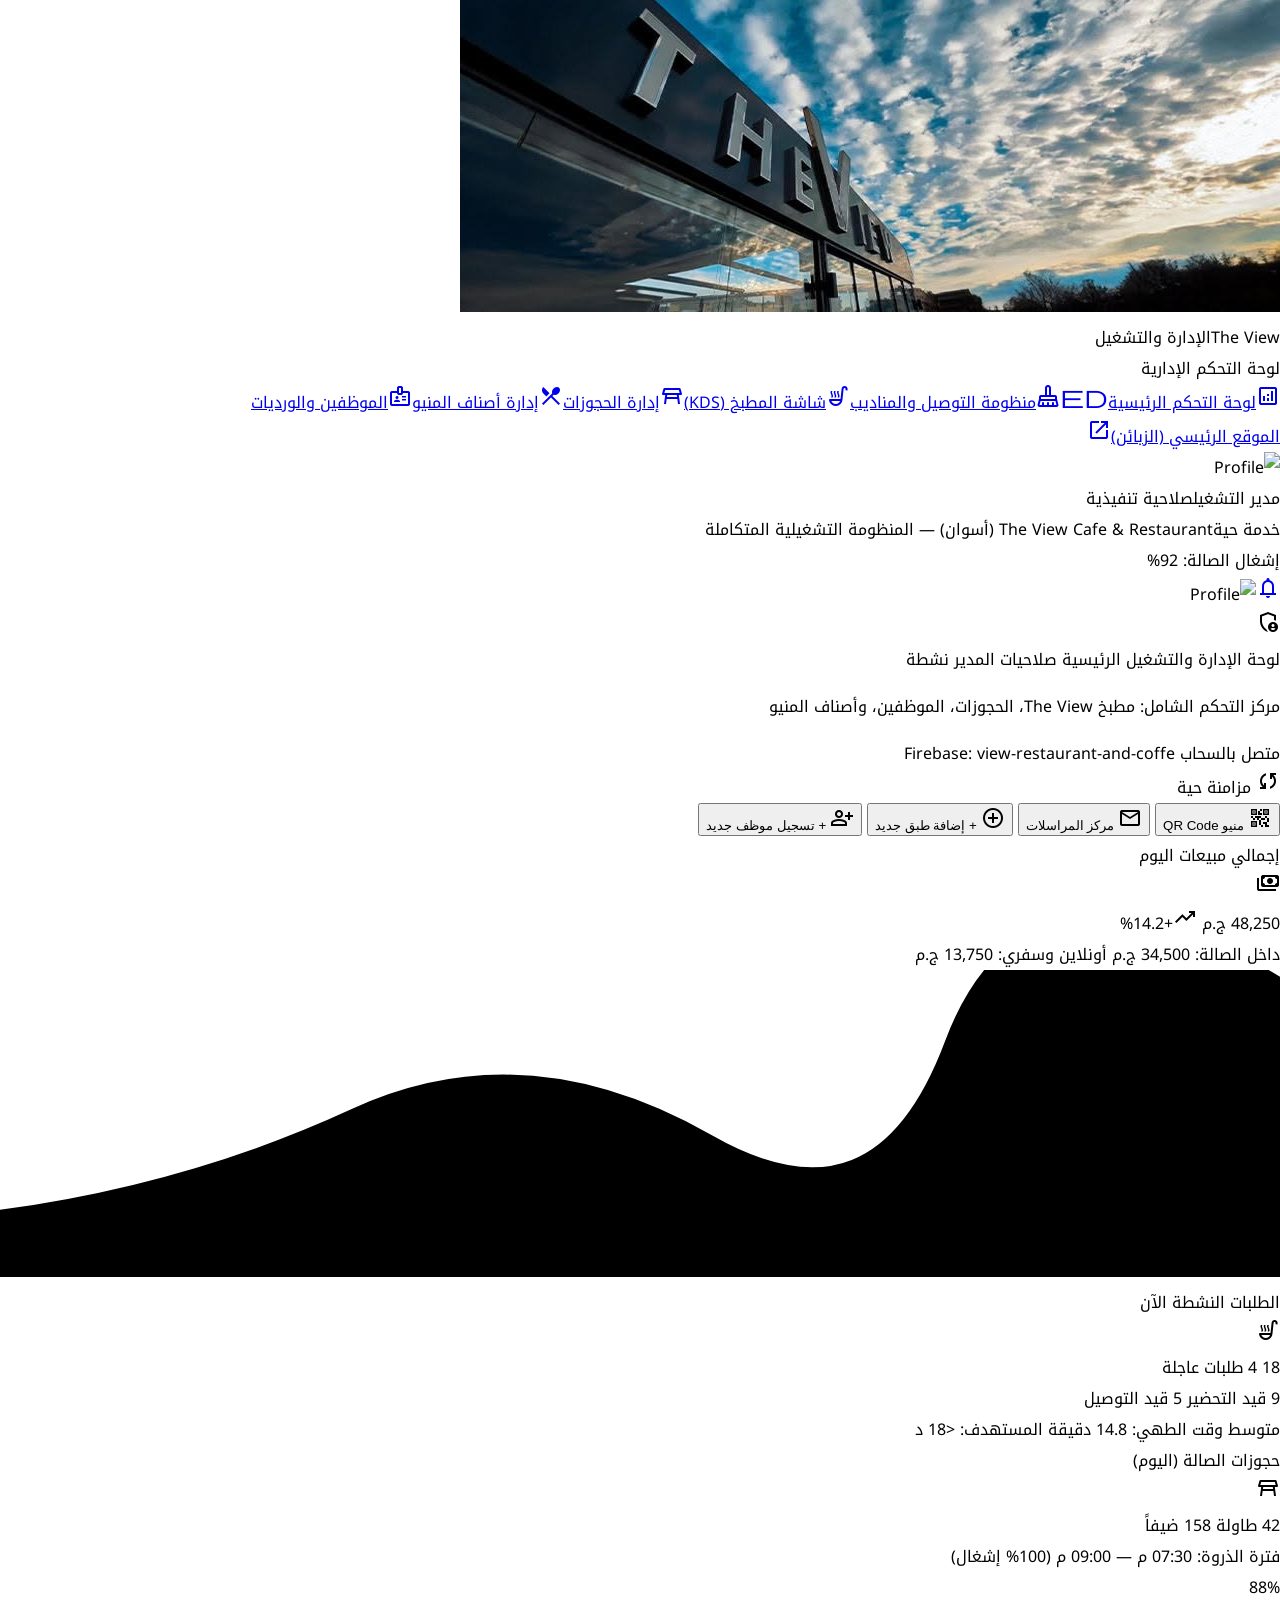
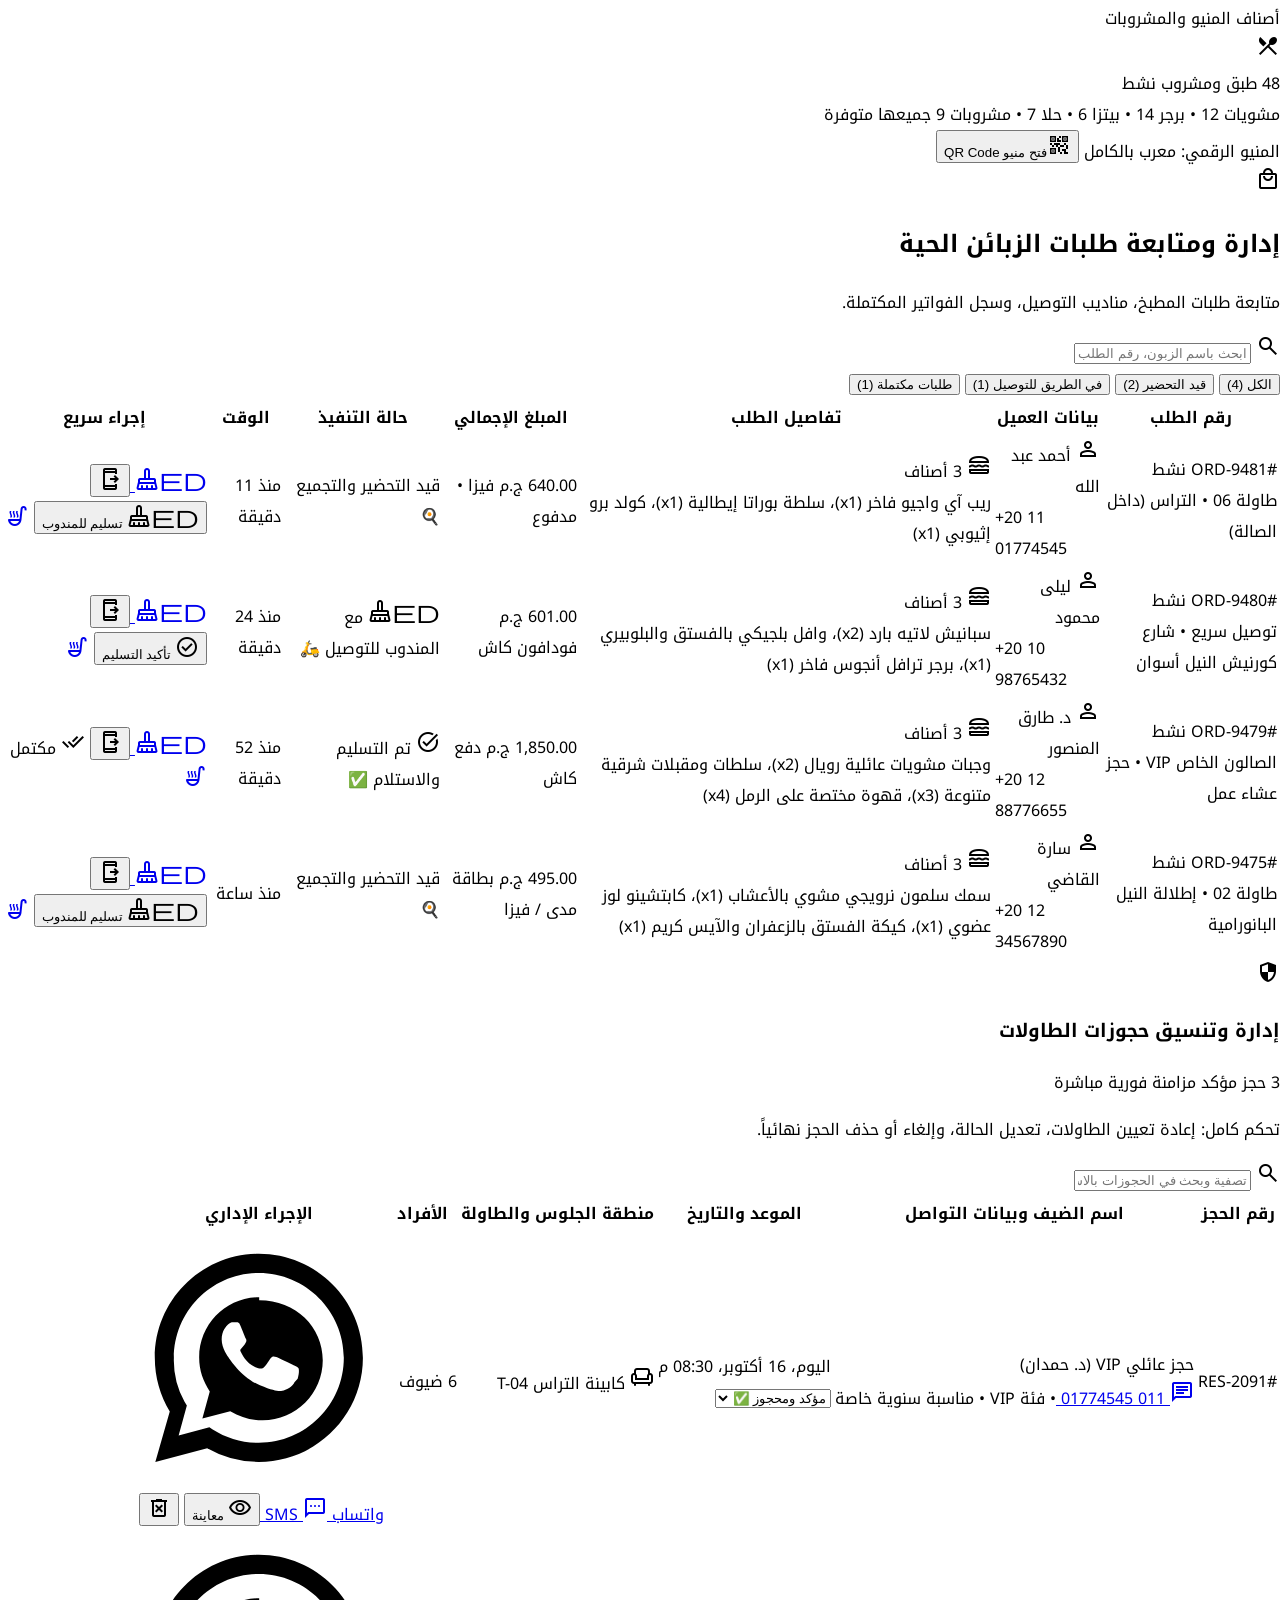
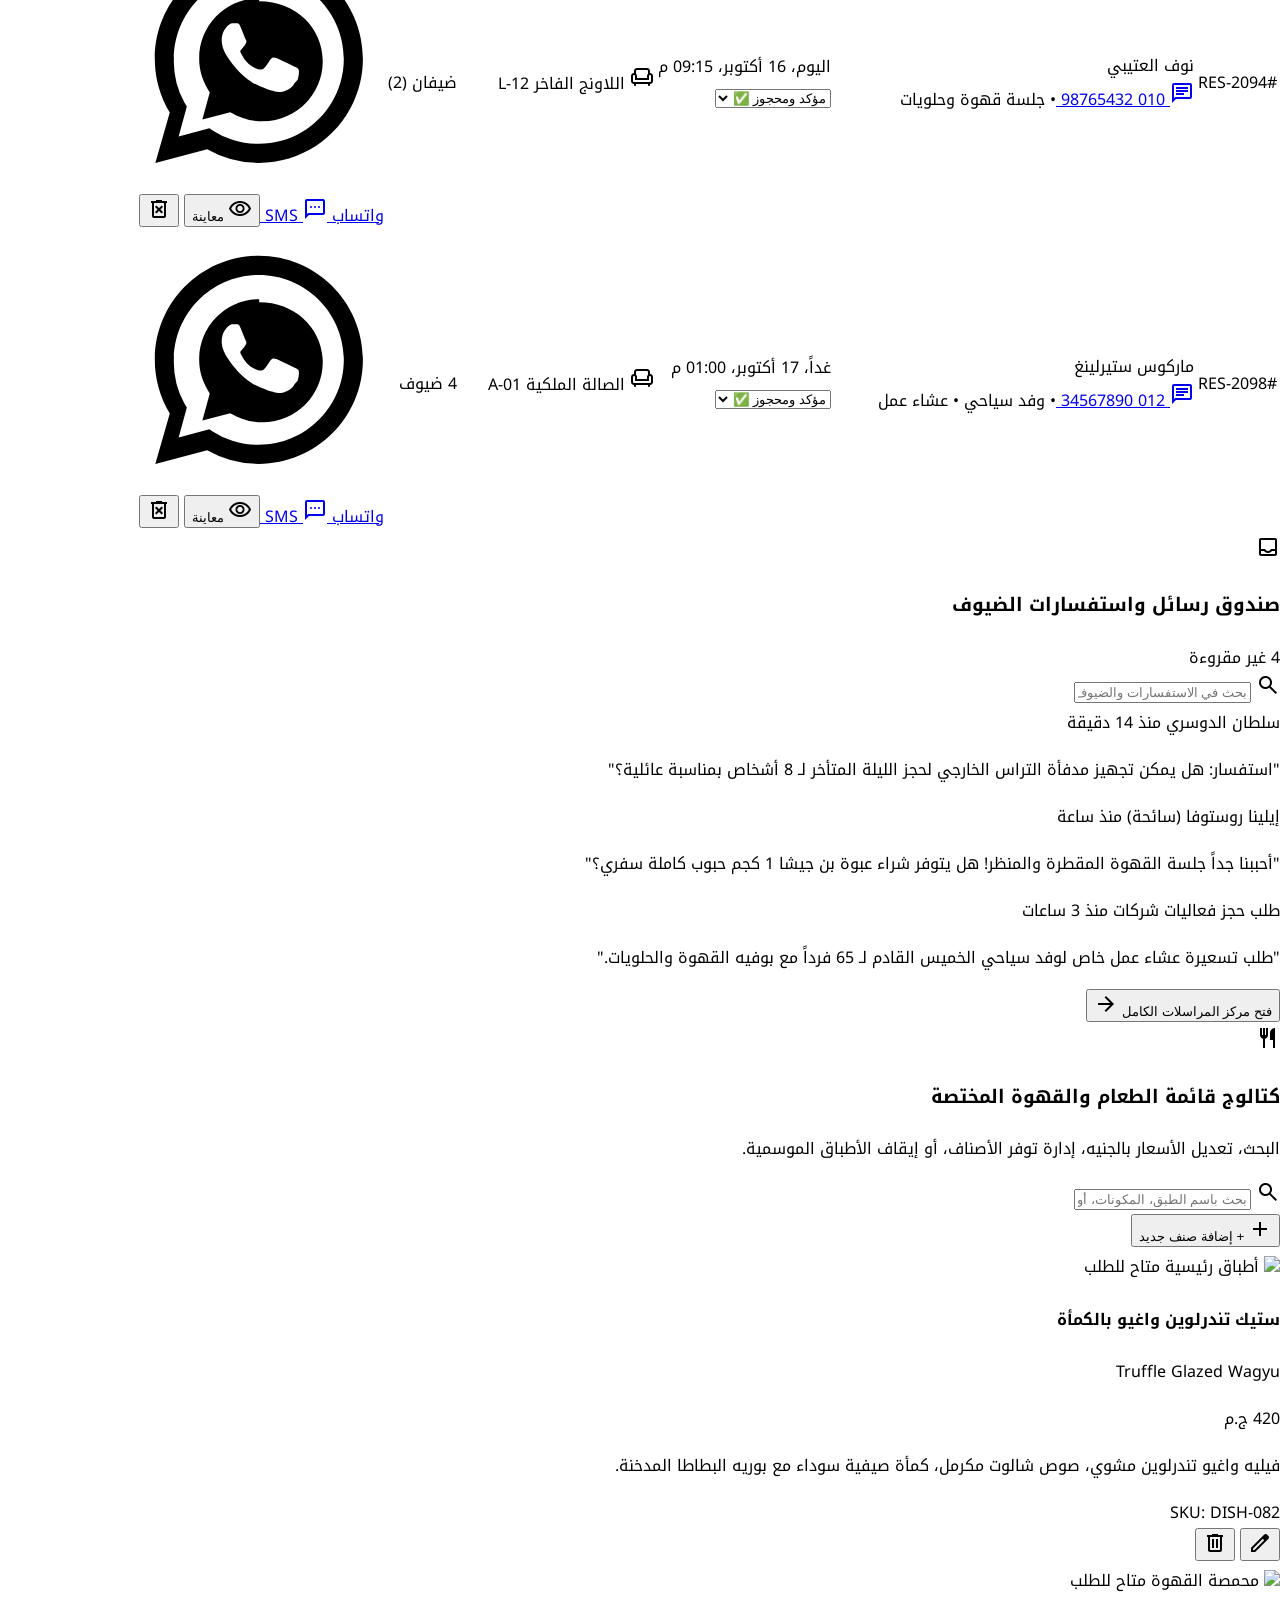
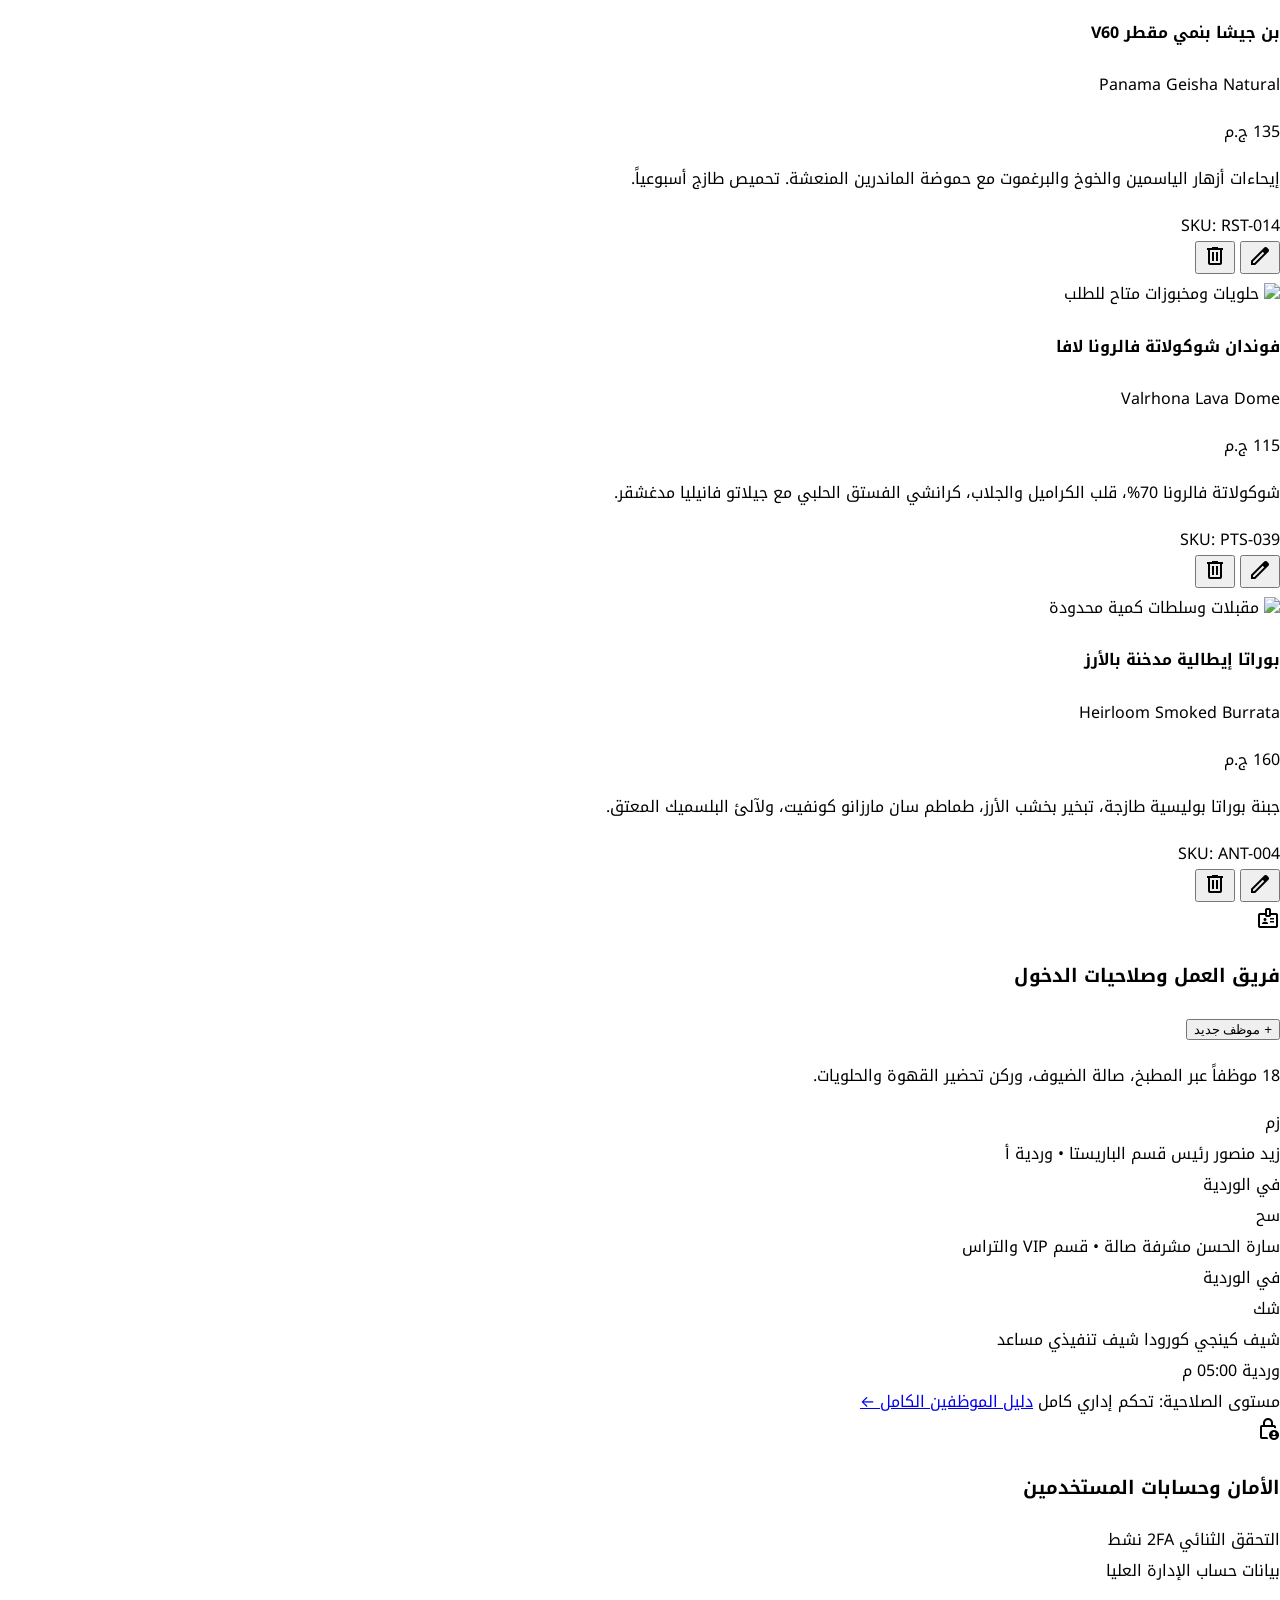
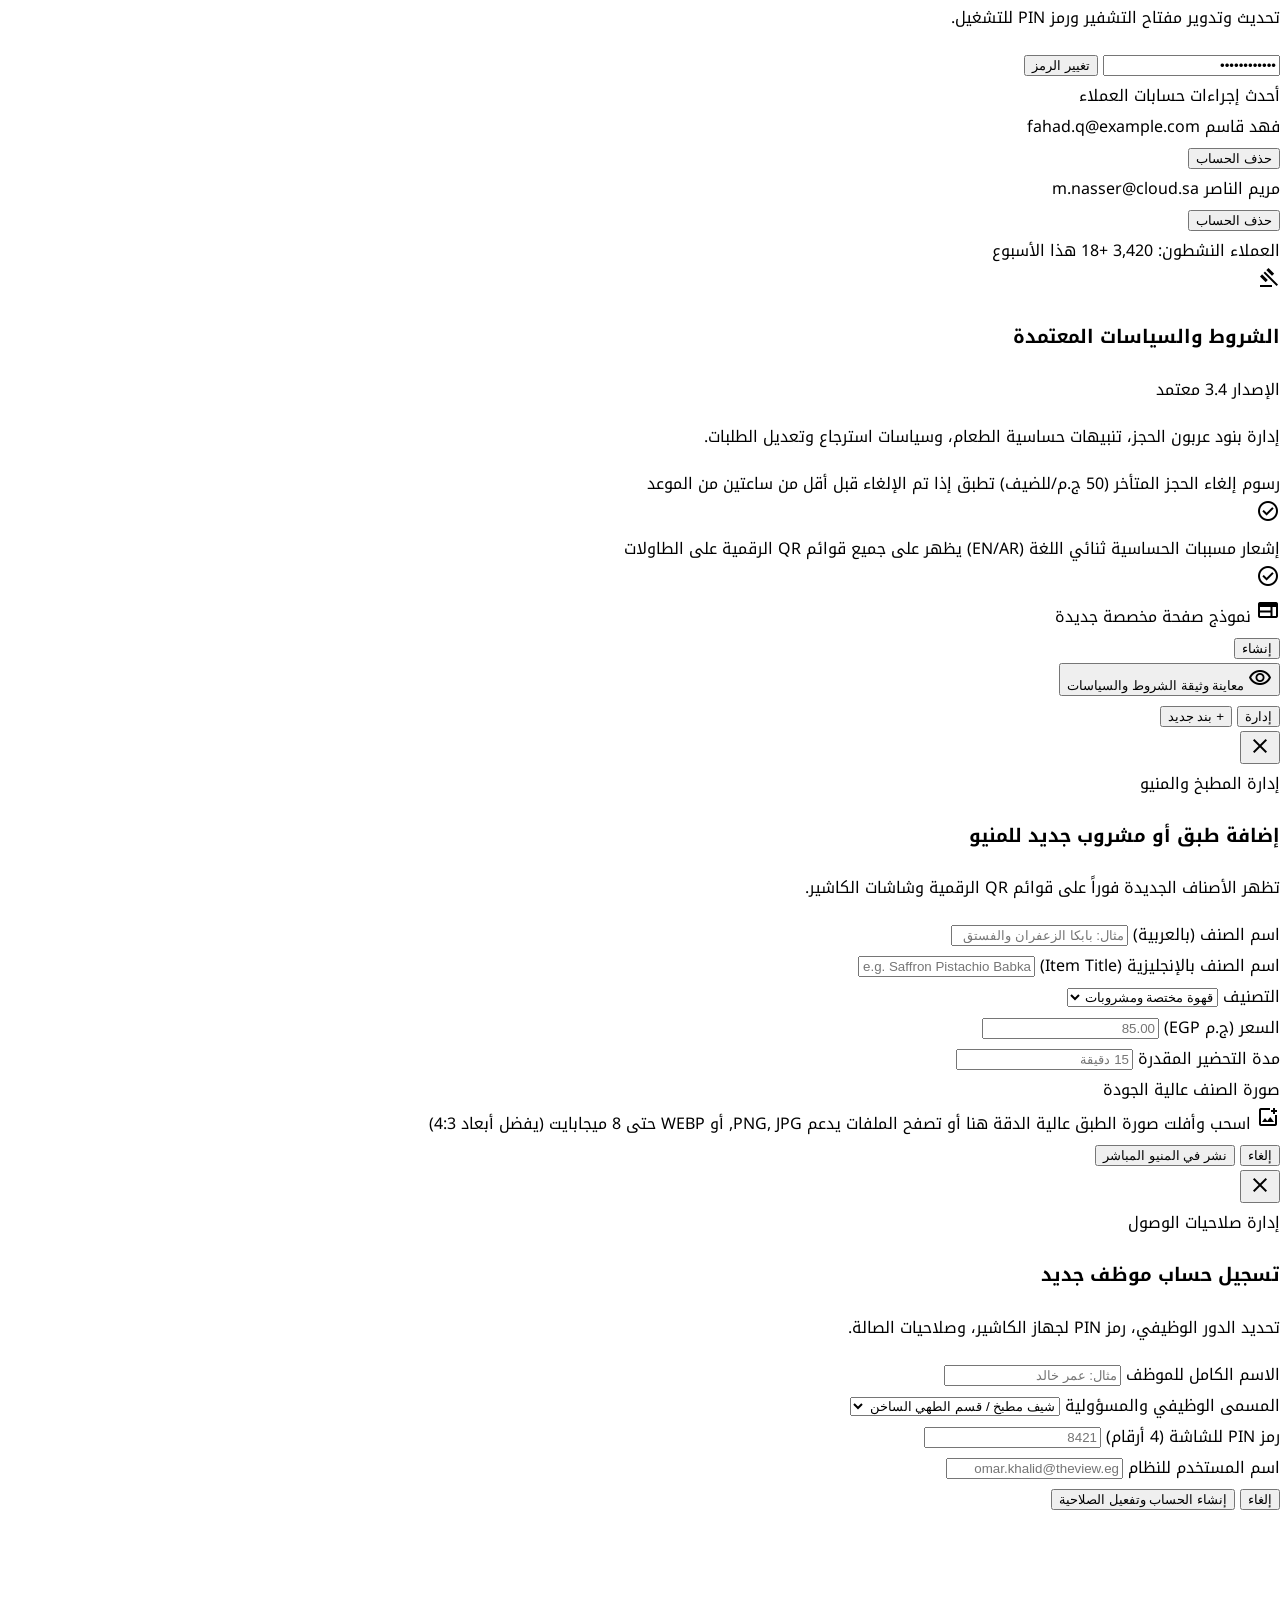
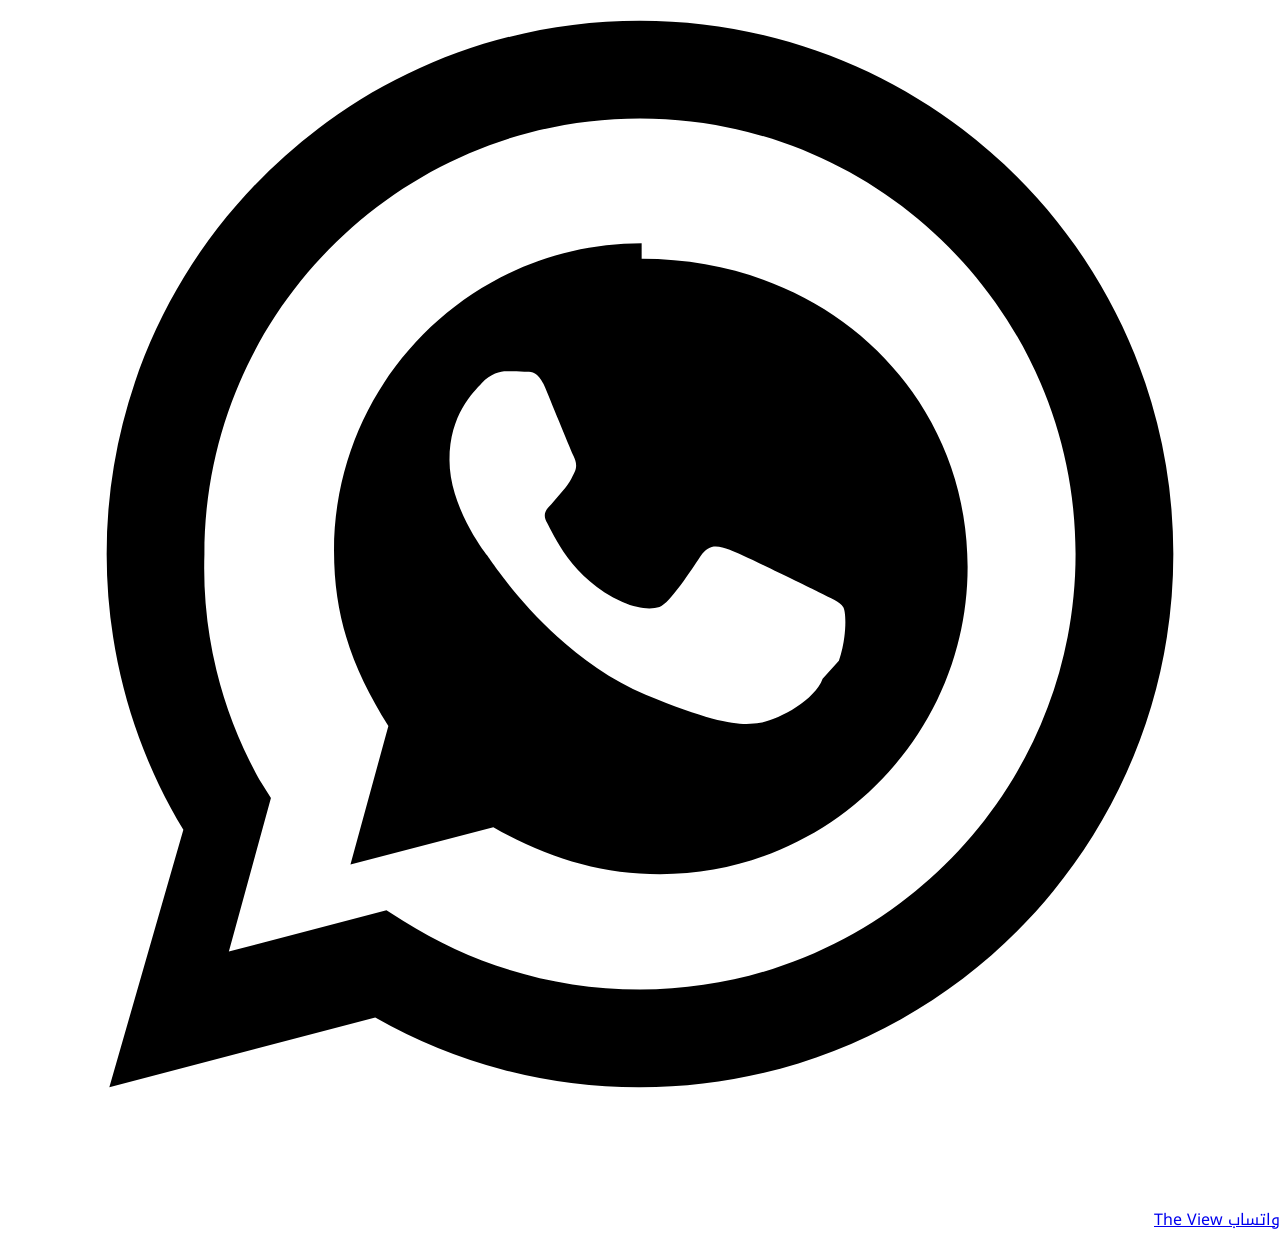
==== admin.html @ f7f17055 "Add files via upload" ====
﻿<!DOCTYPE html>

<html lang="ar" dir="rtl"><head><meta charset="utf-8"/><meta content="width=device-width, initial-scale=1.0" name="viewport"/><meta content="web_dashboard" name="shell-type"/>
<title>لوحة الإدارة والتحكم | The View Cafe &amp; Restaurant</title>
<link rel="icon" type="image/jpeg" href="./the-view-logo.jpg" />
<link rel="apple-touch-icon" href="./the-view-logo.jpg" />
<link href="https://fonts.googleapis.com/css2?family=Material+Symbols+Outlined:opsz,wght,FILL,GRAD@20..48,100..700,0..1,-50..200" rel="stylesheet"/><link href="https://fonts.googleapis.com" rel="preconnect"/><link crossorigin="" href="https://fonts.gstatic.com" rel="preconnect"/><link href="https://fonts.googleapis.com/css2?family=Inter:wght@300;400;500;600;700&amp;family=Plus+Jakarta+Sans:wght@400;500;600;700;800&amp;family=Noto+Kufi+Arabic:wght@400;600;700&amp;display=swap" rel="stylesheet"/>
<link href="https://fonts.googleapis.com/css2?family=Material+Symbols+Outlined:wght,FILL@100..700,0..1&amp;display=swap" rel="stylesheet"/><style>@layer base{html,body{margin:0;padding:0;}body{overscroll-behavior:none;}main>:first-child{margin-top:0!important;}main>:last-child{margin-bottom:0!important;}}::-webkit-scrollbar{display:none;}</style><script src="https://cdn.tailwindcss.com"></script>
<script type="module" src="./js/firebase-config.js"></script>
<script defer src="./js/app.js"></script><script id="tailwind-config">tailwind.config={darkMode:"class",theme:{extend:{"colors":{"on-tertiary-container":"#bb7336","surface-bright":"#fbf9f6","background":"#fbf9f6","on-error":"#ffffff","tertiary-container":"#2f1400","tertiary-fixed-dim":"#ffb780","surface-container-lowest":"#ffffff","surface-container-low":"#f5f3f0","on-secondary-container":"#6c2400","error":"#ba1a1a","error-container":"#ffdad6","primary-container":"#1c1b1b","on-surface":"#1b1c1a","on-error-container":"#93000a","inverse-on-surface":"#f2f0ed","on-surface-variant":"#444748","primary-fixed":"#e5e2e1","surface-container-highest":"#e4e2df","surface-tint":"#5f5e5e","surface-dim":"#dbdad7","inverse-primary":"#c8c6c5","on-primary-fixed-variant":"#474746","on-primary-container":"#858383","on-primary":"#ffffff","outline-variant":"#c4c7c7","surface-container":"#efeeeb","outline":"#747878","primary-fixed-dim":"#c8c6c5","on-tertiary-fixed":"#2f1400","on-background":"#1b1c1a","on-secondary-fixed-variant":"#7f2b00","on-secondary":"#ffffff","secondary-container":"#fe8450","secondary-fixed":"#ffdbce","secondary":"#a23f0f","on-tertiary":"#ffffff","surface-container-high":"#eae8e5","surface":"#fbf9f6","inverse-surface":"#30312f","tertiary":"#000000","tertiary-fixed":"#ffdcc4","surface-variant":"#e4e2df","on-primary-fixed":"#1c1b1b","secondary-fixed-dim":"#ffb598","on-tertiary-fixed-variant":"#6f3800","primary":"#000000","on-secondary-fixed":"#370e00"},"borderRadius":{"DEFAULT":"0.25rem","lg":"0.5rem","xl":"0.75rem","full":"9999px"},"spacing":{"space-md":"1rem","margin-mobile":"1.25rem","space-xl":"2.5rem","space-xs":"0.25rem","gutter-mobile":"1rem","space-sm":"0.5rem","space-lg":"1.5rem","margin":"3rem","gutter":"1.5rem","margin-tablet":"2rem"},"fontFamily":{"title-lg":["Plus Jakarta Sans"],"headline-lg":["Plus Jakarta Sans"],"headline-lg-mobile":["Plus Jakarta Sans"],"display-hero-mobile":["Plus Jakarta Sans"],"headline-md":["Plus Jakarta Sans"],"body-lg":["Inter"],"label-sm":["Plus Jakarta Sans"],"body-md":["Inter"],"label-md":["Plus Jakarta Sans"],"label-lg":["Plus Jakarta Sans"],"body-sm":["Inter"],"display-hero":["Plus Jakarta Sans"],"headline-sm":["Plus Jakarta Sans"]},"fontSize":{"title-lg":["18px",{"lineHeight":"24px","fontWeight":"600"}],"headline-lg":["40px",{"lineHeight":"48px","letterSpacing":"-0.02em","fontWeight":"600"}],"headline-lg-mobile":["28px",{"lineHeight":"36px","letterSpacing":"-0.01em","fontWeight":"600"}],"display-hero-mobile":["36px",{"lineHeight":"44px","letterSpacing":"-0.02em","fontWeight":"700"}],"headline-md":["28px",{"lineHeight":"36px","letterSpacing":"-0.01em","fontWeight":"600"}],"body-lg":["17px",{"lineHeight":"26px","fontWeight":"400"}],"label-sm":["10px",{"lineHeight":"14px","letterSpacing":"0.06em","fontWeight":"700"}],"body-md":["15px",{"lineHeight":"22px","fontWeight":"400"}],"label-md":["12px",{"lineHeight":"16px","letterSpacing":"0.04em","fontWeight":"600"}],"label-lg":["14px",{"lineHeight":"20px","letterSpacing":"0.02em","fontWeight":"600"}],"body-sm":["13px",{"lineHeight":"18px","fontWeight":"400"}],"display-hero":["56px",{"lineHeight":"64px","letterSpacing":"-0.03em","fontWeight":"700"}],"headline-sm":["22px",{"lineHeight":"28px","fontWeight":"600"}]}}}}</script><link rel="stylesheet" href="./css/style.css"/></head><body class="bg-surface font-body-md text-on-surface antialiased"><aside class="fixed right-0 top-0 h-full w-64 bg-surface-container-low shadow-[-2px_0_12px_rgba(0,0,0,0.03)] z-50 flex flex-col justify-between pt-6 pb-6"><div class="flex flex-col"><div class="px-6 mb-8 flex items-center gap-space-sm"><img alt="The View Cafe &amp; Restaurant Logo" class="h-10 w-auto object-cover rounded shadow-sm border border-outline-variant/30" src="./the-view-logo.jpg"/><div class="flex flex-col"><span class="font-title-lg text-title-lg tracking-tight text-on-surface font-bold">The View</span><span class="font-label-sm text-label-sm text-secondary uppercase font-semibold">الإدارة والتشغيل</span></div></div><div class="px-6 mb-3"><span class="font-label-sm text-label-sm tracking-wider uppercase text-on-surface-variant font-bold">لوحة التحكم الإدارية</span></div><nav class="flex flex-col gap-1.5 px-4" data-active-classes="bg-primary text-on-primary font-semibold shadow-sm"><a aria-current="page" class="flex items-center gap-3 px-3.5 py-2.5 rounded-lg transition-colors bg-primary text-on-primary font-semibold shadow-sm" data-path="admin-portal" href="admin.html"><span class="material-symbols-outlined text-lg">analytics</span><span>لوحة التحكم الرئيسية</span></a><a class="flex items-center gap-3 px-3.5 py-2.5 rounded-lg font-label-md text-label-md text-on-surface-variant hover:bg-surface-container hover:text-on-surface transition-colors" data-path="delivery-hub" href="delivery.html"><span class="material-symbols-outlined text-lg text-secondary">moped</span><span>منظومة التوصيل والمناديب</span></a><a class="flex items-center gap-3 px-3.5 py-2.5 rounded-lg font-label-md text-label-md text-on-surface-variant hover:bg-surface-container hover:text-on-surface transition-colors" data-path="live-orders" href="employee.html"><span class="material-symbols-outlined text-lg">soup_kitchen</span><span>شاشة المطبخ (KDS)</span></a><a class="flex items-center gap-3 px-3.5 py-2.5 rounded-lg font-label-md text-label-md text-on-surface-variant hover:bg-surface-container hover:text-on-surface transition-colors" data-path="reservation-management" href="admin.html#reservations"><span class="material-symbols-outlined text-lg">table_restaurant</span><span>إدارة الحجوزات</span></a><a class="flex items-center gap-3 px-3.5 py-2.5 rounded-lg font-label-md text-label-md text-on-surface-variant hover:bg-surface-container hover:text-on-surface transition-colors" data-path="menu-catalog-manager" href="admin.html#menu"><span class="material-symbols-outlined text-lg">restaurant_menu</span><span>إدارة أصناف المنيو</span></a><a class="flex items-center gap-3 px-3.5 py-2.5 rounded-lg font-label-md text-label-md text-on-surface-variant hover:bg-surface-container hover:text-on-surface transition-colors" data-path="employee-hub" href="employee.html"><span class="material-symbols-outlined text-lg">badge</span><span>الموظفين والورديات</span></a></nav></div><div class="px-4 flex flex-col gap-2"><a class="flex items-center justify-between px-3.5 py-2 rounded-lg bg-surface-container hover:bg-surface-container-high text-on-surface font-label-md text-label-md transition-colors" data-path="home" href="index.html"><span>الموقع الرئيسي (الزبائن)</span><span class="material-symbols-outlined text-sm">open_in_new</span></a><div class="p-3 bg-surface-container-high rounded-xl flex items-center gap-space-sm"><img alt="Profile" class="w-9 h-9 rounded-full object-cover" src="https://lh3.googleusercontent.com/aida-public/[base64]"/><div class="flex flex-col min-w-0 flex-1"><span class="font-label-md text-label-md text-on-surface font-semibold truncate">مدير التشغيل</span><span class="font-label-sm text-label-sm text-secondary truncate">صلاحية تنفيذية</span></div></div></div></aside><div class="pr-64"><header class="fixed top-0 right-64 left-0 h-16 bg-surface/85 backdrop-blur-xl shadow-[0_1px_8px_rgba(0,0,0,0.04)] z-40 flex items-center justify-between px-8"><div class="flex items-center gap-3"><span class="px-2.5 py-1 rounded bg-secondary-fixed text-on-secondary-fixed font-label-sm text-label-sm uppercase font-bold tracking-wider">خدمة حية</span><span class="text-on-surface-variant font-body-sm text-body-sm hidden md:inline">The View Cafe &amp; Restaurant (أسوان) — المنظومة التشغيلية المتكاملة</span></div><div class="flex items-center gap-space-md"><div class="flex items-center bg-surface-container-high rounded-full px-3 py-1 text-on-surface font-label-sm text-label-sm"><span class="w-2 h-2 rounded-full bg-emerald-500 mr-2"></span><span>إشغال الصالة: 92%</span></div><a class="relative p-2 rounded-full bg-surface-container hover:bg-surface-container-high text-on-surface" data-path="live-orders" href="employee.html"><span class="material-symbols-outlined text-lg">notifications</span><span class="absolute top-1 right-1 w-2 h-2 rounded-full bg-secondary"></span></a><img alt="Profile" class="w-8 h-8 rounded-full object-cover ring-1 ring-secondary/40" src="https://lh3.googleusercontent.com/aida-public/[base64]"/></div></header><main class="w-full pt-16 bg-surface min-h-screen"><div class="flex flex-col w-full">
<!-- Top Command & Status Ribbon -->
<div class="px-8 py-5 flex flex-col md:flex-row md:items-center justify-between gap-4 bg-surface-container-low shadow-sm">
<div class="flex items-center gap-4">
<div class="p-2.5 rounded-xl bg-surface-container-lowest shadow-sm flex items-center justify-center text-secondary">
<span class="material-symbols-outlined text-2xl">admin_panel_settings</span>
</div>
<div>
<div class="flex items-center gap-2.5">
<span class="font-headline-sm text-headline-sm text-on-surface tracking-tight">لوحة الإدارة والتشغيل الرئيسية</span>
<span class="px-2.5 py-0.5 rounded-full bg-secondary/10 text-secondary font-label-sm text-label-sm uppercase font-bold tracking-wider">صلاحيات المدير نشطة</span>
</div>
<p class="font-body-sm text-body-sm text-on-surface-variant">مركز التحكم الشامل: مطبخ The View، الحجوزات، الموظفين، وأصناف المنيو</p>
</div>
</div>
<div class="flex items-center flex-wrap gap-2.5">
<div class="flex items-center gap-1.5 px-3 py-1.5 rounded-lg bg-emerald-50 text-emerald-700 shadow-sm font-label-md text-label-md font-semibold">
<span class="w-2 h-2 rounded-full bg-emerald-500 animate-pulse"></span>
<span>متصل بالسحاب Firebase: view-restaurant-and-coffe</span>
</div>
<div class="flex items-center gap-1.5 px-3 py-1.5 rounded-lg bg-surface-container-lowest shadow-sm font-label-md text-label-md text-on-surface-variant">
<span class="material-symbols-outlined text-sm text-secondary">sync</span>
<span id="sync-status-time">مزامنة حية</span>
</div>
<button class="flex items-center gap-2 px-3.5 py-2 rounded-lg bg-surface-container-high hover:bg-surface-container text-on-surface font-label-md text-label-md shadow-sm transition-all" onclick="window.ViewApp?.openQRModal()">
<span class="material-symbols-outlined text-lg text-secondary">qr_code_2</span>
<span>منيو QR Code</span>
</button>
<button class="flex items-center gap-2 px-3.5 py-2 rounded-lg bg-surface-container-high hover:bg-surface-container text-on-surface font-label-md text-label-md shadow-sm transition-all" onclick="openMessagesCenterModal()">
<span class="material-symbols-outlined text-lg text-secondary">mail</span>
<span>مركز المراسلات</span>
</button>
<button class="flex items-center gap-2 px-4 py-2 rounded-lg bg-secondary text-on-secondary font-label-md text-label-md shadow-sm hover:bg-secondary/90 transition-all" onclick="document.getElementById('add-menu-modal').classList.remove('hidden')">
<span class="material-symbols-outlined text-lg">add_circle</span>
<span>+ إضافة طبق جديد</span>
</button>
<button class="flex items-center gap-2 px-4 py-2 rounded-lg bg-primary text-on-primary font-label-md text-label-md shadow-sm hover:opacity-90 transition-all" onclick="document.getElementById('create-staff-modal').classList.remove('hidden')">
<span class="material-symbols-outlined text-lg">person_add</span>
<span>+ تسجيل موظف جديد</span>
</button>
</div>
</div>
<div class="p-8 flex flex-col gap-8 max-w-[1700px] w-full mx-auto">
<!-- Row 1: Executive KPI Metrics Bento -->
<div class="grid grid-cols-1 md:grid-cols-2 xl:grid-cols-4 gap-5">
<!-- KPI 1 -->
<div class="p-6 rounded-2xl bg-surface-container-lowest shadow-sm flex flex-col justify-between relative overflow-hidden group hover:shadow-md transition-shadow">
<div class="absolute -right-4 -bottom-4 w-28 h-28 rounded-full bg-secondary/5 pointer-events-none"></div>
<div class="flex items-center justify-between">
<span class="font-label-md text-label-md text-on-surface-variant uppercase tracking-wider font-semibold">إجمالي مبيعات اليوم</span>
<div class="w-9 h-9 rounded-xl bg-secondary-fixed flex items-center justify-center text-on-secondary-fixed">
<span class="material-symbols-outlined text-xl">payments</span>
</div>
</div>
<div class="mt-4">
<div class="flex items-baseline gap-2">
<span class="font-headline-lg text-headline-lg text-on-surface font-bold tracking-tight">48,250 ج.م</span>
<span class="inline-flex items-center text-xs font-semibold text-emerald-600 bg-emerald-50 px-2 py-0.5 rounded-full">
<span class="material-symbols-outlined text-xs ml-0.5">trending_up</span>+14.2%
            </span>
</div>
<div class="mt-2 flex items-center justify-between text-on-surface-variant font-body-sm text-body-sm">
<span>داخل الصالة: 34,500 ج.م</span>
<span>أونلاين وسفري: 13,750 ج.م</span>
</div>
</div>
<!-- Micro Sparkline SVG -->
<div class="mt-4 pt-3 border-t border-surface-container">
<svg class="w-full h-8 overflow-visible" preserveaspectratio="none" viewbox="0 0 100 24">
<path class="text-secondary" d="M0,20 Q15,18 28,12 T55,14 T75,6 T100,2" fill="none" stroke="currentColor" stroke-linecap="round" stroke-width="2.5"></path>
<path class="text-secondary/10" d="M0,20 Q15,18 28,12 T55,14 T75,6 T100,2 L100,24 L0,24 Z" fill="currentColor"></path>
</svg>
</div>
</div>
<!-- KPI 2 -->
<div class="p-6 rounded-2xl bg-surface-container-lowest shadow-sm flex flex-col justify-between relative overflow-hidden group hover:shadow-md transition-shadow">
<div class="flex items-center justify-between">
<span class="font-label-md text-label-md text-on-surface-variant uppercase tracking-wider font-semibold">الطلبات النشطة الآن</span>
<div class="w-9 h-9 rounded-xl bg-surface-container-high flex items-center justify-center text-on-surface">
<span class="material-symbols-outlined text-xl">soup_kitchen</span>
</div>
</div>
<div class="mt-4">
<div class="flex items-baseline gap-3">
<span class="font-headline-lg text-headline-lg text-on-surface font-bold tracking-tight">18</span>
<span class="inline-flex items-center text-xs font-semibold text-amber-700 bg-amber-50 px-2 py-0.5 rounded-full">
              4 طلبات عاجلة
            </span>
</div>
<div class="mt-2 flex items-center gap-4 text-on-surface-variant font-body-sm text-body-sm">
<span class="flex items-center gap-1.5"><span class="w-2 h-2 rounded-full bg-secondary"></span> 9 قيد التحضير</span>
<span class="flex items-center gap-1.5"><span class="w-2 h-2 rounded-full bg-sky-500"></span> 5 قيد التوصيل</span>
</div>
</div>
<div class="mt-4 pt-3 flex items-center justify-between border-t border-surface-container text-on-surface-variant font-label-sm text-label-sm">
<span>متوسط وقت الطهي: 14.8 دقيقة</span>
<span class="text-secondary font-semibold">المستهدف: &lt;18 د</span>
</div>
</div>
<!-- KPI 3 -->
<div class="p-6 rounded-2xl bg-surface-container-lowest shadow-sm flex flex-col justify-between relative overflow-hidden group hover:shadow-md transition-shadow">
<div class="flex items-center justify-between">
<span class="font-label-md text-label-md text-on-surface-variant uppercase tracking-wider font-semibold">حجوزات الصالة (اليوم)</span>
<div class="w-9 h-9 rounded-xl bg-tertiary-fixed flex items-center justify-center text-on-tertiary-fixed">
<span class="material-symbols-outlined text-xl">table_restaurant</span>
</div>
</div>
<div class="mt-4">
<div class="flex items-baseline gap-2">
<span class="font-headline-lg text-headline-lg text-on-surface font-bold tracking-tight">42</span>
<span class="text-on-surface-variant font-body-md text-body-md">طاولة</span>
<span class="text-on-surface font-semibold font-body-md text-body-md mr-auto">158 ضيفاً</span>
</div>
<div class="mt-2 text-on-surface-variant font-body-sm text-body-sm">
            فترة الذروة: 07:30 م — 09:00 م (100% إشغال)
          </div>
</div>
<div class="mt-4 pt-3 flex items-center gap-2 border-t border-surface-container">
<div class="w-full bg-surface-container h-2 rounded-full overflow-hidden">
<div class="bg-secondary h-full rounded-full" style="width: 88%"></div>
</div>
<span class="font-label-sm text-label-sm font-bold text-on-surface">88%</span>
</div>
</div>
<!-- KPI 4 -->
<div class="p-6 rounded-2xl bg-surface-container-lowest shadow-sm flex flex-col justify-between relative overflow-hidden group hover:shadow-md transition-shadow">
<div class="flex items-center justify-between">
<span class="font-label-md text-label-md text-on-surface-variant uppercase tracking-wider font-semibold">أصناف المنيو والمشروبات</span>
<div class="w-9 h-9 rounded-xl bg-surface-container-high flex items-center justify-center text-on-surface">
<span class="material-symbols-outlined text-xl">restaurant_menu</span>
</div>
</div>
<div class="mt-4">
<div class="flex items-baseline gap-2">
<span class="font-headline-lg text-headline-lg text-on-surface font-bold tracking-tight">48</span>
<span class="text-emerald-600 font-label-md text-label-md font-semibold">طبق ومشروب نشط</span>
</div>
<div class="mt-2 flex items-center justify-between text-on-surface-variant font-body-sm text-body-sm">
<span>مشويات 12 • برجر 14 • بيتزا 6 • حلا 7 • مشروبات 9</span>
<span class="text-emerald-600 font-semibold">جميعها متوفرة</span>
</div>
</div>
<div class="mt-4 pt-3 flex items-center justify-between border-t border-surface-container text-on-surface-variant font-label-sm text-label-sm">
<span>المنيو الرقمي: معرب بالكامل</span>
<button onclick="window.ViewApp?.openQRModal()" class="font-bold text-secondary hover:underline flex items-center gap-1 cursor-pointer"><span class="material-symbols-outlined text-xs">qr_code_2</span><span>فتح منيو QR Code</span></button>
</div>
</div>
</div>
<!-- Row 2: Customer Orders Management Module -->
<div class="bg-surface-container-lowest rounded-2xl shadow-sm p-6 flex flex-col gap-6">
<div class="flex flex-col lg:flex-row lg:items-center justify-between gap-4">
<div>
<div class="flex items-center gap-2">
<span class="material-symbols-outlined text-secondary">local_mall</span>
<h2 class="font-headline-sm text-headline-sm text-on-surface">إدارة ومتابعة طلبات الزبائن الحية</h2>
</div>
<p class="font-body-sm text-body-sm text-on-surface-variant mt-0.5">متابعة طلبات المطبخ، مناديب التوصيل، وسجل الفواتير المكتملة.</p>
</div>
<div class="flex flex-wrap items-center gap-3">
<!-- Live Search: Customer Name, Order Number, Dish Name -->
<div class="relative min-w-[300px] flex-1 max-w-md">
<span class="material-symbols-outlined absolute right-3 top-2.5 text-on-surface-variant text-lg">search</span>
<input class="w-full pr-9 pl-9 py-2 rounded-xl bg-surface-container-low font-body-sm text-body-sm text-on-surface placeholder:text-outline focus:outline-none focus:bg-surface-container-lowest focus:ring-2 focus:ring-secondary/50 shadow-inner text-right" id="order-search-input" oninput="filterAdminOrders(this.value)" placeholder="ابحث باسم الزبون، رقم الطلب، أو الصنف..." type="text" autocomplete="off"/>
<button id="clear-order-search-btn" onclick="clearOrderSearch()" style="display: none;" class="absolute left-2.5 top-2.5 w-5 h-5 rounded-full bg-surface-container-high text-on-surface-variant hover:text-on-surface flex items-center justify-center text-xs font-bold transition-all" title="إلغاء البحث">✕</button>
</div>
<!-- Order Tabs Filter -->
<div class="flex items-center bg-surface-container p-1 rounded-xl gap-1">
<button class="order-tab px-3.5 py-1.5 rounded-lg bg-surface-container-lowest shadow-sm font-label-sm text-label-sm font-bold text-on-surface transition-all" data-filter="all">الكل (<span id="tab-count-all">4</span>)</button>
<button class="order-tab px-3.5 py-1.5 rounded-lg font-label-sm text-label-sm text-on-surface-variant hover:text-on-surface transition-all" data-filter="preparing">قيد التحضير (<span id="tab-count-prep">2</span>)</button>
<button class="order-tab px-3.5 py-1.5 rounded-lg font-label-sm text-label-sm text-on-surface-variant hover:text-on-surface transition-all" data-filter="delivery">في الطريق للتوصيل (<span id="tab-count-deliv">1</span>)</button>
<button class="order-tab px-3.5 py-1.5 rounded-lg font-label-sm text-label-sm text-on-surface-variant hover:text-on-surface transition-all" data-filter="completed">طلبات مكتملة (<span id="tab-count-comp">1</span>)</button>
</div>
</div>
</div>
<!-- Orders Data Table -->
<div class="overflow-x-auto">
<table class="w-full text-right">
<thead>
<tr class="bg-surface-container-low text-on-surface-variant font-label-sm text-label-sm uppercase tracking-wider">
<th class="py-3.5 px-4 rounded-r-xl">رقم الطلب</th>
<th class="py-3.5 px-4">بيانات العميل</th>
<th class="py-3.5 px-4">تفاصيل الطلب</th>
<th class="py-3.5 px-4">المبلغ الإجمالي</th>
<th class="py-3.5 px-4">حالة التنفيذ</th>
<th class="py-3.5 px-4">الوقت</th>
<th class="py-3.5 px-4 text-left rounded-l-xl">إجراء سريع</th>
</tr>
</thead>
<tbody class="divide-y divide-surface-container" id="orders-table-body">
<!-- Order 1 -->
<tr class="hover:bg-surface-container-low/60 transition-colors group">
<td class="py-4 px-4">
<div class="flex items-center gap-2">
<span class="font-title-lg text-title-lg font-bold text-on-surface">#ORD-9481</span>
<span class="px-2 py-0.5 rounded text-[10px] uppercase font-bold tracking-wider bg-surface-container-high text-on-surface">داخل الصالة</span>
</div>
<span class="font-body-sm text-body-sm text-on-surface-variant">طاولة 06 • التراس</span>
</td>
<td class="py-4 px-4">
<div class="font-label-lg text-label-lg text-on-surface font-semibold">أحمد عبد الله</div>
<div class="font-body-sm text-body-sm text-on-surface-variant dir-ltr text-right">+20 11 01774545</div>
</td>
<td class="py-4 px-4">
<div class="font-body-md text-body-md text-on-surface font-medium">3 أصناف</div>
<div class="font-body-sm text-body-sm text-on-surface-variant truncate max-w-xs">ريب آي واجيو، سلطة بوراتا، كولد برو إثيوبي</div>
</td>
<td class="py-4 px-4">
<span class="font-title-lg text-title-lg font-bold text-secondary">640.00 ج.م</span>
<span class="block font-label-sm text-label-sm text-on-surface-variant">فيزا • مدفوع</span>
</td>
<td class="py-4 px-4">
<span class="inline-flex items-center gap-1.5 px-3 py-1 rounded-full bg-amber-50 text-amber-700 font-label-sm text-label-sm font-bold">
<span class="w-1.5 h-1.5 rounded-full bg-amber-500 animate-pulse"></span>
                  قيد التحضير
                </span>
</td>
<td class="py-4 px-4 font-body-sm text-body-sm text-on-surface-variant">
                منذ 11 دقيقة
              </td>
<td class="py-4 px-4 text-left">
<div class="flex items-center justify-start gap-1.5">
<button class="p-2 rounded-lg bg-surface-container hover:bg-secondary hover:text-on-secondary transition-colors" title="جاهز للتقديم">
<span class="material-symbols-outlined text-lg">done</span>
</button>
<button class="p-2 rounded-lg bg-surface-container hover:bg-surface-container-high transition-colors" title="طباعة بون المطبخ">
<span class="material-symbols-outlined text-lg">print</span>
</button>
</div>
</td>
</tr>
<!-- Order 2 -->
<tr class="hover:bg-surface-container-low/60 transition-colors group">
<td class="py-4 px-4">
<div class="flex items-center gap-2">
<span class="font-title-lg text-title-lg font-bold text-on-surface">#ORD-9480</span>
<span class="px-2 py-0.5 rounded text-[10px] uppercase font-bold tracking-wider bg-secondary-fixed text-on-secondary-fixed">توصيل سريع</span>
</div>
<span class="font-body-sm text-body-sm text-on-surface-variant">مندوب التوصيل: كابتن محمد #14</span>
</td>
<td class="py-4 px-4">
<div class="font-label-lg text-label-lg text-on-surface font-semibold">ليلى محمود</div>
<div class="font-body-sm text-body-sm text-on-surface-variant dir-ltr text-right">+20 10 98765432</div>
</td>
<td class="py-4 px-4">
<div class="font-body-md text-body-md text-on-surface font-medium">4 أصناف</div>
<div class="font-body-sm text-body-sm text-on-surface-variant truncate max-w-xs">2x سبانيش لاتيه، وافل فستق، برجر ترافل</div>
</td>
<td class="py-4 px-4">
<span class="font-title-lg text-title-lg font-bold text-secondary">601.00 ج.م</span>
<span class="block font-label-sm text-label-sm text-on-surface-variant">فودافون كاش</span>
</td>
<td class="py-4 px-4">
<span class="inline-flex items-center gap-1.5 px-3 py-1 rounded-full bg-sky-50 text-sky-700 font-label-sm text-label-sm font-bold">
<span class="w-1.5 h-1.5 rounded-full bg-sky-500"></span>
                  في الطريق للعميل
                </span>
</td>
<td class="py-4 px-4 font-body-sm text-body-sm text-on-surface-variant">
                منذ 24 دقيقة
              </td>
<td class="py-4 px-4 text-left">
<div class="flex items-center justify-start gap-1.5">
<button class="p-2 rounded-lg bg-surface-container hover:bg-surface-container-high transition-colors" title="متابعة موقع المندوب">
<span class="material-symbols-outlined text-lg">moped</span>
</button>
<button class="p-2 rounded-lg bg-surface-container hover:bg-surface-container-high transition-colors" title="تفاصيل الفاتورة">
<span class="material-symbols-outlined text-lg">receipt_long</span>
</button>
</div>
</td>
</tr>
<!-- Order 3 -->
<tr class="hover:bg-surface-container-low/60 transition-colors group">
<td class="py-4 px-4">
<div class="flex items-center gap-2">
<span class="font-title-lg text-title-lg font-bold text-on-surface">#ORD-9479</span>
<span class="px-2 py-0.5 rounded text-[10px] uppercase font-bold tracking-wider bg-surface-container-high text-on-surface">داخل الصالة</span>
</div>
<span class="font-body-sm text-body-sm text-on-surface-variant">الصالون الخاص VIP</span>
</td>
<td class="py-4 px-4">
<div class="font-label-lg text-label-lg text-on-surface font-semibold">د. طارق المنصور</div>
<div class="font-body-sm text-body-sm text-on-surface-variant">حجز عشاء عمل</div>
</td>
<td class="py-4 px-4">
<div class="font-body-md text-body-md text-on-surface font-medium">8 أصناف</div>
<div class="font-body-sm text-body-sm text-on-surface-variant truncate max-w-xs">وجبات مشويات عائلية، سلطات متنوعة، قهوة على الرمل</div>
</td>
<td class="py-4 px-4">
<span class="font-title-lg text-title-lg font-bold text-secondary">1,850.00 ج.م</span>
<span class="block font-label-sm text-label-sm text-on-surface-variant">دفع كاش</span>
</td>
<td class="py-4 px-4">
<span class="inline-flex items-center gap-1.5 px-3 py-1 rounded-full bg-emerald-50 text-emerald-700 font-label-sm text-label-sm font-bold">
<span class="w-1.5 h-1.5 rounded-full bg-emerald-500"></span>
                  مكتمل
                </span>
</td>
<td class="py-4 px-4 font-body-sm text-body-sm text-on-surface-variant">
                منذ 52 دقيقة
              </td>
<td class="py-4 px-4 text-left">
<div class="flex items-center justify-start gap-1.5">
<button class="p-2 rounded-lg bg-surface-container hover:bg-surface-container-high transition-colors" title="إعادة طباعة الفاتورة">
<span class="material-symbols-outlined text-lg">receipt</span>
</button>
</div>
</td>
</tr>
</tbody>
</table>
</div>
</div>
<!-- Row 3: Split Row - Table Reservations Admin Privilege + Customer Inbox -->
<div class="grid grid-cols-1 xl:grid-cols-12 gap-8" id="reservations">
<!-- Table Reservations Section (8 Cols) -->
<div class="xl:col-span-8 bg-surface-container-lowest rounded-2xl shadow-sm p-6 flex flex-col gap-6">
<div class="flex flex-col sm:flex-row sm:items-center justify-between gap-4">
<div class="flex items-center gap-3">
<div class="w-10 h-10 rounded-xl bg-error-container/40 flex items-center justify-center text-error">
<span class="material-symbols-outlined text-xl">security</span>
</div>
<div>
<div class="flex items-center gap-2">
<h3 class="font-headline-sm text-headline-sm text-on-surface">إدارة وتنسيق حجوزات الطاولات</h3>
<span id="liveReservationsCount" class="px-2.5 py-0.5 rounded-full bg-secondary/15 text-secondary font-mono font-bold text-xs">3 حجز مؤكد</span>
<span class="px-2 py-0.5 rounded bg-emerald-500/10 text-emerald-600 font-label-sm text-label-sm uppercase font-bold tracking-wider flex items-center gap-1">
  <span class="w-1.5 h-1.5 rounded-full bg-emerald-500 animate-pulse"></span>
  <span>مزامنة فورية مباشرة</span>
</span>
</div>
<p class="font-body-sm text-body-sm text-on-surface-variant">تحكم كامل: إعادة تعيين الطاولات، تعديل الحالة، وإلغاء أو حذف الحجز نهائياً.</p>
</div>
</div>
<div class="relative min-w-[220px]">
<span class="material-symbols-outlined absolute right-3 top-2.5 text-on-surface-variant text-lg">search</span>
<input id="reservationSearchInput" oninput="filterAdminReservations(this.value)" class="w-full pr-9 pl-3 py-2 rounded-xl bg-surface-container-low font-body-sm text-body-sm text-on-surface focus:outline-none" placeholder="تصفية وبحث في الحجوزات بالاسم أو الرقم..." type="text"/>
</div>
</div>
<!-- Table Reservations Data Table -->
<div class="overflow-x-auto">
<table class="w-full text-right">
<thead>
<tr class="bg-surface-container-low text-on-surface-variant font-label-sm text-label-sm uppercase tracking-wider">
<th class="py-3 px-4 rounded-r-xl">رقم الحجز</th>
<th class="py-3 px-4">اسم الضيف وبيانات التواصل</th>
<th class="py-3 px-4">الموعد والتاريخ</th>
<th class="py-3 px-4">منطقة الجلوس والطاولة</th>
<th class="py-3 px-4">الأفراد</th>
<th class="py-3 px-4 text-left rounded-l-xl">الإجراء الإداري</th>
</tr>
</thead>
<tbody class="divide-y divide-surface-container" id="reservation-rows">
<!-- Res 1 -->
<tr class="hover:bg-surface-container-low/40 transition-colors">
<td class="py-3.5 px-4 font-mono font-bold text-on-surface">#RES-2091</td>
<td class="py-3.5 px-4">
<div class="font-label-lg text-label-lg font-semibold text-on-surface">حجز عائلي VIP (د. حمدان)</div>
<span class="text-xs text-secondary font-medium">فئة VIP • مناسبة سنوية خاصة</span>
</td>
<td class="py-3.5 px-4">
<span class="font-label-md text-label-md text-on-surface font-semibold block">الليلة، 08:30 م</span>
<span class="text-xs text-on-surface-variant">مؤكد منذ ساعتين</span>
</td>
<td class="py-3.5 px-4">
<span class="inline-flex items-center gap-1.5 px-2.5 py-1 rounded bg-surface-container-high text-on-surface font-label-sm text-label-sm font-semibold">
<span class="material-symbols-outlined text-sm text-secondary">balcony</span> كابينة التراس T-04
</span>
</td>
<td class="py-3.5 px-4 font-body-md text-body-md font-semibold text-on-surface">6 ضيوف</td>
<td class="py-3.5 px-4 text-left">
<button class="inline-flex items-center gap-1.5 px-3 py-1.5 rounded-lg bg-error-container text-on-error-container hover:bg-error hover:text-on-error transition-all font-label-sm text-label-sm font-bold shadow-sm group" onclick="confirmDeleteReservation('#RES-2091')" title="يتطلب صلاحية مدير لحذف الحجز">
<span class="material-symbols-outlined text-sm">delete_forever</span>
<span>إلغاء الحجز</span>
</button>
</td>
</tr>
<!-- Res 2 -->
<tr class="hover:bg-surface-container-low/40 transition-colors">
<td class="py-3.5 px-4 font-mono font-bold text-on-surface">#RES-2094</td>
<td class="py-3.5 px-4">
<div class="font-label-lg text-label-lg font-semibold text-on-surface">نوف العتيبي</div>
<span class="text-xs text-on-surface-variant">جلسة قهوة وحلويات</span>
</td>
<td class="py-3.5 px-4">
<span class="font-label-md text-label-md text-on-surface font-semibold block">الليلة، 09:15 م</span>
<span class="text-xs text-on-surface-variant">حجز عبر التطبيق</span>
</td>
<td class="py-3.5 px-4">
<span class="inline-flex items-center gap-1.5 px-2.5 py-1 rounded bg-surface-container-high text-on-surface font-label-sm text-label-sm font-semibold">
<span class="material-symbols-outlined text-sm text-secondary">coffee</span> اللاونج الفاخر L-12
</span>
</td>
<td class="py-3.5 px-4 font-body-md text-body-md font-semibold text-on-surface">ضيفان (2)</td>
<td class="py-3.5 px-4 text-left">
<button class="inline-flex items-center gap-1.5 px-3 py-1.5 rounded-lg bg-error-container text-on-error-container hover:bg-error hover:text-on-error transition-all font-label-sm text-label-sm font-bold shadow-sm" onclick="confirmDeleteReservation('#RES-2094')" title="يتطلب صلاحية مدير لحذف الحجز">
<span class="material-symbols-outlined text-sm">delete_forever</span>
<span>إلغاء الحجز</span>
</button>
</td>
</tr>
<!-- Res 3 -->
<tr class="hover:bg-surface-container-low/40 transition-colors">
<td class="py-3.5 px-4 font-mono font-bold text-on-surface">#RES-2098</td>
<td class="py-3.5 px-4">
<div class="font-label-lg text-label-lg font-semibold text-on-surface">ماركوس ستيرلينغ</div>
<span class="text-xs text-on-surface-variant">وفد سياحي • عشاء عمل</span>
</td>
<td class="py-3.5 px-4">
<span class="font-label-md text-label-md text-on-surface font-semibold block">غداً، 01:00 م</span>
<span class="text-xs text-on-surface-variant">طلب كونسيرج الفندق</span>
</td>
<td class="py-3.5 px-4">
<span class="inline-flex items-center gap-1.5 px-2.5 py-1 rounded bg-surface-container-high text-on-surface font-label-sm text-label-sm font-semibold">
<span class="material-symbols-outlined text-sm text-secondary">chair</span> الصالة الملكية A-01
</span>
</td>
<td class="py-3.5 px-4 font-body-md text-body-md font-semibold text-on-surface">4 ضيوف</td>
<td class="py-3.5 px-4 text-left">
<button class="inline-flex items-center gap-1.5 px-3 py-1.5 rounded-lg bg-error-container text-on-error-container hover:bg-error hover:text-on-error transition-all font-label-sm text-label-sm font-bold shadow-sm" onclick="confirmDeleteReservation('#RES-2098')" title="يتطلب صلاحية مدير لحذف الحجز">
<span class="material-symbols-outlined text-sm">delete_forever</span>
<span>إلغاء الحجز</span>
</button>
</td>
</tr>
</tbody>
</table>
</div>
</div>
<!-- Customer Messages Inbox Preview Module (4 Cols) -->
<div class="xl:col-span-4 bg-surface-container-lowest rounded-2xl shadow-sm p-6 flex flex-col justify-between">
<div>
<div class="flex items-center justify-between mb-4">
<div class="flex items-center gap-2">
<span class="material-symbols-outlined text-secondary">inbox</span>
<h3 class="font-title-lg text-title-lg text-on-surface">صندوق رسائل واستفسارات الضيوف</h3>
</div>
<span class="px-2 py-0.5 rounded-full bg-secondary-fixed text-on-secondary-fixed font-label-sm text-label-sm font-bold">4 غير مقروءة</span>
</div>
<div class="relative mb-4">
<span class="material-symbols-outlined absolute right-3 top-2.5 text-on-surface-variant text-sm">search</span>
<input class="w-full pr-8 pl-3 py-1.5 rounded-lg bg-surface-container-low font-body-sm text-body-sm text-on-surface focus:outline-none" placeholder="بحث في الاستفسارات والضيوف..." type="text"/>
</div>
<!-- Message Previews List -->
<div class="flex flex-col gap-3">
<div class="p-3 rounded-xl bg-surface-container-low/70 hover:bg-surface-container-high transition-colors cursor-pointer">
<div class="flex items-center justify-between">
<span class="font-label-md text-label-md font-bold text-on-surface">سلطان الدوسري</span>
<span class="text-[11px] text-on-surface-variant">منذ 14 دقيقة</span>
</div>
<p class="font-body-sm text-body-sm text-on-surface-variant line-clamp-2 mt-1">
"استفسار: هل يمكن تجهيز مدفأة التراس الخارجي لحجز الليلة المتأخر لـ 8 أشخاص بمناسبة عائلية؟"
</p>
</div>
<div class="p-3 rounded-xl bg-surface-container-low/70 hover:bg-surface-container-high transition-colors cursor-pointer">
<div class="flex items-center justify-between">
<span class="font-label-md text-label-md font-bold text-on-surface">إيلينا روستوفا (سائحة)</span>
<span class="text-[11px] text-on-surface-variant">منذ ساعة</span>
</div>
<p class="font-body-sm text-body-sm text-on-surface-variant line-clamp-2 mt-1">
"أحببنا جداً جلسة القهوة المقطرة والمنظر! هل يتوفر شراء عبوة بن جيشا 1 كجم حبوب كاملة سفري؟"
</p>
</div>
<div class="p-3 rounded-xl bg-surface-container-low/70 hover:bg-surface-container-high transition-colors cursor-pointer">
<div class="flex items-center justify-between">
<span class="font-label-md text-label-md font-bold text-on-surface">طلب حجز فعاليات شركات</span>
<span class="text-[11px] text-on-surface-variant">منذ 3 ساعات</span>
</div>
<p class="font-body-sm text-body-sm text-on-surface-variant line-clamp-2 mt-1">
"طلب تسعيرة عشاء عمل خاص لوفد سياحي الخميس القادم لـ 65 فرداً مع بوفيه القهوة والحلويات."
</p>
</div>
</div>
</div>
<button class="mt-4 w-full py-2 rounded-xl bg-surface-container hover:bg-surface-container-high text-on-surface font-label-md text-label-md font-semibold transition-colors flex items-center justify-center gap-1.5" onclick="openMessagesCenterModal()">
<span>فتح مركز المراسلات الكامل</span>
<span class="material-symbols-outlined text-sm rotate-180">arrow_forward</span>
</button>
</div>
</div>
<!-- Row 4: Culinary Catalog & Dish Management Module -->
<div class="bg-surface-container-lowest rounded-2xl shadow-sm p-6 flex flex-col gap-6" id="menu">
<div class="flex flex-col md:flex-row md:items-center justify-between gap-4">
<div>
<div class="flex items-center gap-2">
<span class="material-symbols-outlined text-secondary">restaurant</span>
<h3 class="font-headline-sm text-headline-sm text-on-surface">كتالوج قائمة الطعام والقهوة المختصة</h3>
</div>
<p class="font-body-sm text-body-sm text-on-surface-variant">البحث، تعديل الأسعار بالجنيه، إدارة توفر الأصناف، أو إيقاف الأطباق الموسمية.</p>
</div>
<div class="flex items-center gap-3">
<div class="relative min-w-[280px]">
<span class="material-symbols-outlined absolute right-3 top-2.5 text-on-surface-variant text-lg">search</span>
<input id="menu-dish-search-input" oninput="filterAdminMenu(this.value)" class="w-full pr-9 pl-4 py-2 rounded-xl bg-surface-container-low font-body-sm text-body-sm text-on-surface focus:outline-none focus:ring-2 focus:ring-secondary/50 text-right" placeholder="بحث باسم الطبق، المكونات، أو نوع البن..." type="text"/>
</div>
<button class="px-4 py-2 rounded-xl bg-primary text-on-primary font-label-md text-label-md flex items-center gap-1.5 shadow-sm hover:opacity-90" onclick="document.getElementById('add-menu-modal').classList.remove('hidden')">
<span class="material-symbols-outlined text-sm">add</span>
<span>+ إضافة صنف جديد</span>
</button>
</div>
</div>
<!-- Menu Grid Cards -->
<div class="grid grid-cols-1 md:grid-cols-2 xl:grid-cols-4 gap-5">
<!-- Dish 1 -->
<div class="p-4 rounded-xl bg-surface-container-low flex flex-col justify-between group hover:shadow-md transition-all">
<div>
<div class="relative w-full h-44 rounded-lg overflow-hidden mb-3">
<img class="w-full h-full object-cover group-hover:scale-105 transition-transform duration-300" data-alt="فيليه واغيو فاخر بصلصة الكمأة والبطاطا المدخنة" src="https://lh3.googleusercontent.com/aida-public/[base64]"/>
<span class="absolute top-2.5 right-2.5 px-2 py-0.5 rounded bg-surface/90 backdrop-blur text-on-surface font-label-sm text-label-sm font-bold">أطباق رئيسية</span>
<span class="absolute top-2.5 left-2.5 px-2 py-0.5 rounded bg-emerald-500 text-white font-label-sm text-label-sm font-bold">متاح للطلب</span>
</div>
<div class="flex items-start justify-between">
<div>
<h4 class="font-title-lg text-title-lg text-on-surface font-bold">ستيك تندرلوين واغيو بالكمأة</h4>
<p class="font-body-sm text-body-sm text-on-surface-variant font-mono">Truffle Glazed Wagyu</p>
</div>
<span class="font-title-lg text-title-lg text-secondary font-bold">420 ج.م</span>
</div>
<p class="mt-2 font-body-sm text-body-sm text-on-surface-variant line-clamp-2">
فيليه واغيو تندرلوين مشوي، صوص شالوت مكرمل، كمأة صيفية سوداء مع بوريه البطاطا المدخنة.
</p>
</div>
<div class="mt-4 pt-3 border-t border-surface-container flex items-center justify-between">
<span class="font-label-sm text-label-sm text-on-surface-variant font-mono">SKU: DISH-082</span>
<div class="flex items-center gap-1">
<button class="p-1.5 rounded hover:bg-surface-container text-on-surface-variant hover:text-on-surface" title="تعديل الصنف" onclick="alert('تعديل الصنف ستيك واغيو')">
<span class="material-symbols-outlined text-lg">edit</span>
</button>
<button class="p-1.5 rounded hover:bg-error-container text-on-surface-variant hover:text-error" title="حذف الصنف" onclick="alert('تم إيقاف توفر الصنف مؤقتاً')">
<span class="material-symbols-outlined text-lg">delete</span>
</button>
</div>
</div>
</div>
<!-- Dish 2 -->
<div class="p-4 rounded-xl bg-surface-container-low flex flex-col justify-between group hover:shadow-md transition-all">
<div>
<div class="relative w-full h-44 rounded-lg overflow-hidden mb-3">
<img class="w-full h-full object-cover group-hover:scale-105 transition-transform duration-300" data-alt="قهوة مقطرة فاخرة من بن الجيشا البنمي تحميص محلي" src="https://lh3.googleusercontent.com/aida-public/[base64]"/>
<span class="absolute top-2.5 right-2.5 px-2 py-0.5 rounded bg-surface/90 backdrop-blur text-on-surface font-label-sm text-label-sm font-bold">محمصة القهوة</span>
<span class="absolute top-2.5 left-2.5 px-2 py-0.5 rounded bg-emerald-500 text-white font-label-sm text-label-sm font-bold">متاح للطلب</span>
</div>
<div class="flex items-start justify-between">
<div>
<h4 class="font-title-lg text-title-lg text-on-surface font-bold">بن جيشا بنمي مقطر V60</h4>
<p class="font-body-sm text-body-sm text-on-surface-variant font-mono">Panama Geisha Natural</p>
</div>
<span class="font-title-lg text-title-lg text-secondary font-bold">135 ج.م</span>
</div>
<p class="mt-2 font-body-sm text-body-sm text-on-surface-variant line-clamp-2">
إيحاءات أزهار الياسمين والخوخ والبرغموت مع حموضة الماندرين المنعشة. تحميص طازج أسبوعياً.
</p>
</div>
<div class="mt-4 pt-3 border-t border-surface-container flex items-center justify-between">
<span class="font-label-sm text-label-sm text-on-surface-variant font-mono">SKU: RST-014</span>
<div class="flex items-center gap-1">
<button class="p-1.5 rounded hover:bg-surface-container text-on-surface-variant hover:text-on-surface" title="تعديل الصنف" onclick="alert('تعديل بن جيشا')">
<span class="material-symbols-outlined text-lg">edit</span>
</button>
<button class="p-1.5 rounded hover:bg-error-container text-on-surface-variant hover:text-error" title="حذف الصنف" onclick="alert('تم إيقاف توفر الصنف مؤقتاً')">
<span class="material-symbols-outlined text-lg">delete</span>
</button>
</div>
</div>
</div>
<!-- Dish 3 -->
<div class="p-4 rounded-xl bg-surface-container-low flex flex-col justify-between group hover:shadow-md transition-all">
<div>
<div class="relative w-full h-44 rounded-lg overflow-hidden mb-3">
<img class="w-full h-full object-cover group-hover:scale-105 transition-transform duration-300" data-alt="فوندان شوكولاتة فالرونا البلجيكية الفاخرة مع آيسكريم الفانيليا" src="https://lh3.googleusercontent.com/aida-public/[base64]"/>
<span class="absolute top-2.5 right-2.5 px-2 py-0.5 rounded bg-surface/90 backdrop-blur text-on-surface font-label-sm text-label-sm font-bold">حلويات ومخبوزات</span>
<span class="absolute top-2.5 left-2.5 px-2 py-0.5 rounded bg-emerald-500 text-white font-label-sm text-label-sm font-bold">متاح للطلب</span>
</div>
<div class="flex items-start justify-between">
<div>
<h4 class="font-title-lg text-title-lg text-on-surface font-bold">فوندان شوكولاتة فالرونا لافا</h4>
<p class="font-body-sm text-body-sm text-on-surface-variant font-mono">Valrhona Lava Dome</p>
</div>
<span class="font-title-lg text-title-lg text-secondary font-bold">115 ج.م</span>
</div>
<p class="mt-2 font-body-sm text-body-sm text-on-surface-variant line-clamp-2">
شوكولاتة فالرونا 70%، قلب الكراميل والجلاب، كرانشي الفستق الحلبي مع جيلاتو فانيليا مدغشقر.
</p>
</div>
<div class="mt-4 pt-3 border-t border-surface-container flex items-center justify-between">
<span class="font-label-sm text-label-sm text-on-surface-variant font-mono">SKU: PTS-039</span>
<div class="flex items-center gap-1">
<button class="p-1.5 rounded hover:bg-surface-container text-on-surface-variant hover:text-on-surface" title="تعديل الصنف" onclick="alert('تعديل فوندان الشوكولاتة')">
<span class="material-symbols-outlined text-lg">edit</span>
</button>
<button class="p-1.5 rounded hover:bg-error-container text-on-surface-variant hover:text-error" title="حذف الصنف" onclick="alert('تم إيقاف توفر الصنف مؤقتاً')">
<span class="material-symbols-outlined text-lg">delete</span>
</button>
</div>
</div>
</div>
<!-- Dish 4 -->
<div class="p-4 rounded-xl bg-surface-container-low flex flex-col justify-between group hover:shadow-md transition-all">
<div>
<div class="relative w-full h-44 rounded-lg overflow-hidden mb-3">
<img class="w-full h-full object-cover group-hover:scale-105 transition-transform duration-300" data-alt="جبنة بوراتا إيطالية مدخنة مع طماطم سان مارزانو وزيت الريحان" src="https://lh3.googleusercontent.com/aida-public/[base64]"/>
<span class="absolute top-2.5 right-2.5 px-2 py-0.5 rounded bg-surface/90 backdrop-blur text-on-surface font-label-sm text-label-sm font-bold">مقبلات وسلطات</span>
<span class="absolute top-2.5 left-2.5 px-2 py-0.5 rounded bg-amber-600 text-white font-label-sm text-label-sm font-bold">كمية محدودة</span>
</div>
<div class="flex items-start justify-between">
<div>
<h4 class="font-title-lg text-title-lg text-on-surface font-bold">بوراتا إيطالية مدخنة بالأرز</h4>
<p class="font-body-sm text-body-sm text-on-surface-variant font-mono">Heirloom Smoked Burrata</p>
</div>
<span class="font-title-lg text-title-lg text-secondary font-bold">160 ج.م</span>
</div>
<p class="mt-2 font-body-sm text-body-sm text-on-surface-variant line-clamp-2">
جبنة بوراتا بوليسية طازجة، تبخير بخشب الأرز، طماطم سان مارزانو كونفيت، ولآلئ البلسميك المعتق.
</p>
</div>
<div class="mt-4 pt-3 border-t border-surface-container flex items-center justify-between">
<span class="font-label-sm text-label-sm text-on-surface-variant font-mono">SKU: ANT-004</span>
<div class="flex items-center gap-1">
<button class="p-1.5 rounded hover:bg-surface-container text-on-surface-variant hover:text-on-surface" title="تعديل الصنف" onclick="alert('تعديل البوراتا')">
<span class="material-symbols-outlined text-lg">edit</span>
</button>
<button class="p-1.5 rounded hover:bg-error-container text-on-surface-variant hover:text-error" title="حذف الصنف" onclick="alert('تم إيقاف توفر الصنف مؤقتاً')">
<span class="material-symbols-outlined text-lg">delete</span>
</button>
</div>
</div>
</div>
</div>
</div>
<!-- Row 5: Multi-Module Operations Grid (Employees, Customers & Security, Terms) -->
<div class="grid grid-cols-1 md:grid-cols-2 xl:grid-cols-3 gap-6 mb-8">
<!-- Module 9 & 11: Employee Hub & RBAC Provisioning -->
<div class="bg-surface-container-lowest rounded-2xl shadow-sm p-6 flex flex-col justify-between">
<div>
<div class="flex items-center justify-between mb-4">
<div class="flex items-center gap-2">
<span class="material-symbols-outlined text-secondary">badge</span>
<h3 class="font-title-lg text-title-lg text-on-surface">فريق العمل وصلاحيات الدخول</h3>
</div>
<button class="px-2.5 py-1 rounded bg-surface-container-high hover:bg-surface-container text-on-surface font-label-sm text-label-sm font-semibold" onclick="document.getElementById('create-staff-modal').classList.remove('hidden')">
+ موظف جديد
</button>
</div>
<p class="font-body-sm text-body-sm text-on-surface-variant mb-4">
18 موظفاً عبر المطبخ، صالة الضيوف، وركن تحضير القهوة والحلويات.
</p>
<div class="flex flex-col gap-2.5">
<div class="p-2.5 rounded-xl bg-surface-container-low flex items-center justify-between">
<div class="flex items-center gap-3">
<div class="w-8 h-8 rounded-full bg-secondary-fixed text-on-secondary-fixed flex items-center justify-center font-bold text-xs">
زم
</div>
<div>
<span class="font-label-md text-label-md text-on-surface font-bold block">زيد منصور</span>
<span class="text-xs text-on-surface-variant">رئيس قسم الباريستا • وردية أ</span>
</div>
</div>
<span class="px-2 py-0.5 rounded bg-emerald-100 text-emerald-800 text-[10px] font-bold">في الوردية</span>
</div>
<div class="p-2.5 rounded-xl bg-surface-container-low flex items-center justify-between">
<div class="flex items-center gap-3">
<div class="w-8 h-8 rounded-full bg-surface-container-high text-on-surface flex items-center justify-center font-bold text-xs">
سح
</div>
<div>
<span class="font-label-md text-label-md text-on-surface font-bold block">سارة الحسن</span>
<span class="text-xs text-on-surface-variant">مشرفة صالة • قسم VIP والتراس</span>
</div>
</div>
<span class="px-2 py-0.5 rounded bg-emerald-100 text-emerald-800 text-[10px] font-bold">في الوردية</span>
</div>
<div class="p-2.5 rounded-xl bg-surface-container-low flex items-center justify-between">
<div class="flex items-center gap-3">
<div class="w-8 h-8 rounded-full bg-surface-container-high text-on-surface flex items-center justify-center font-bold text-xs">
شك
</div>
<div>
<span class="font-label-md text-label-md text-on-surface font-bold block">شيف كينجي كورودا</span>
<span class="text-xs text-on-surface-variant">شيف تنفيذي مساعد</span>
</div>
</div>
<span class="px-2 py-0.5 rounded bg-surface-container text-on-surface-variant text-[10px] font-bold">وردية 05:00 م</span>
</div>
</div>
</div>
<div class="mt-4 pt-3 border-t border-surface-container flex items-center justify-between">
<span class="font-label-sm text-label-sm text-on-surface-variant">مستوى الصلاحية: تحكم إداري كامل</span>
<a class="font-label-sm text-label-sm text-secondary font-bold hover:underline" href="employee.html">دليل الموظفين الكامل ←</a>
</div>
</div>
<!-- Module 10 & 12: Customer Directory & Admin Security Panel -->
<div class="bg-surface-container-lowest rounded-2xl shadow-sm p-6 flex flex-col justify-between">
<div>
<div class="flex items-center justify-between mb-4">
<div class="flex items-center gap-2">
<span class="material-symbols-outlined text-secondary">lock_person</span>
<h3 class="font-title-lg text-title-lg text-on-surface">الأمان وحسابات المستخدمين</h3>
</div>
<span class="px-2 py-0.5 rounded bg-surface-container text-on-surface font-label-sm text-label-sm font-semibold">التحقق الثنائي 2FA نشط</span>
</div>
<!-- Admin Password Quick Update Accordion -->
<div class="p-3.5 rounded-xl bg-surface-container-low mb-4">
<span class="font-label-md text-label-md font-bold text-on-surface block mb-1">بيانات حساب الإدارة العليا</span>
<p class="text-xs text-on-surface-variant mb-2.5">تحديث وتدوير مفتاح التشفير ورمز PIN للتشغيل.</p>
<div class="flex gap-2">
<input class="w-full px-3 py-1.5 rounded-lg bg-surface-container-lowest font-body-sm text-body-sm text-on-surface border-none" readonly="" type="password" value="••••••••••••"/>
<button class="px-3 py-1.5 rounded-lg bg-surface-container-high hover:bg-surface-container text-on-surface font-label-sm text-label-sm font-bold whitespace-nowrap" onclick="alert('تم إرسال طلب تدوير كلمة المرور إلى جهاز المشرف المعتمد.')">
تغيير الرمز
</button>
</div>
</div>
<div class="flex flex-col gap-2">
<span class="font-label-sm text-label-sm uppercase tracking-wider font-bold text-on-surface-variant">أحدث إجراءات حسابات العملاء</span>
<div class="flex items-center justify-between text-xs py-1.5 border-b border-surface-container">
<div>
<span class="font-semibold text-on-surface">فهد قاسم</span>
<span class="text-on-surface-variant block">fahad.q@example.com</span>
</div>
<button class="px-2 py-1 rounded text-error bg-error-container/40 hover:bg-error hover:text-white transition-colors text-[10px] font-bold" onclick="confirmDeleteUser('فهد قاسم')">
حذف الحساب
</button>
</div>
<div class="flex items-center justify-between text-xs py-1.5">
<div>
<span class="font-semibold text-on-surface">مريم الناصر</span>
<span class="text-on-surface-variant block">m.nasser@cloud.sa</span>
</div>
<button class="px-2 py-1 rounded text-error bg-error-container/40 hover:bg-error hover:text-white transition-colors text-[10px] font-bold" onclick="confirmDeleteUser('مريم الناصر')">
حذف الحساب
</button>
</div>
</div>
</div>
<div class="mt-4 pt-3 border-t border-surface-container flex items-center justify-between">
<span class="font-label-sm text-label-sm text-on-surface-variant">العملاء النشطون: 3,420</span>
<span class="text-xs text-emerald-600 font-semibold">+18 هذا الأسبوع</span>
</div>
</div>
<!-- Module 13 & 14: Terms & Site Governance + Blank Template Quick Creator -->
<div class="bg-surface-container-lowest rounded-2xl shadow-sm p-6 flex flex-col justify-between">
<div>
<div class="flex items-center justify-between mb-4">
<div class="flex items-center gap-2">
<span class="material-symbols-outlined text-secondary">gavel</span>
<h3 class="font-title-lg text-title-lg text-on-surface">الشروط والسياسات المعتمدة</h3>
</div>
<span class="text-xs text-on-surface-variant">الإصدار 3.4 معتمد</span>
</div>
<p class="font-body-sm text-body-sm text-on-surface-variant mb-3">
إدارة بنود عربون الحجز، تنبيهات حساسية الطعام، وسياسات استرجاع وتعديل الطلبات.
</p>
<div class="flex flex-col gap-2 mb-4">
<div class="p-2.5 rounded-lg bg-surface-container-low flex items-center justify-between">
<div>
<span class="font-label-sm text-label-sm font-bold text-on-surface block">رسوم إلغاء الحجز المتأخر (50 ج.م/للضيف)</span>
<span class="text-[11px] text-on-surface-variant">تطبق إذا تم الإلغاء قبل أقل من ساعتين من الموعد</span>
</div>
<span class="material-symbols-outlined text-emerald-600 text-lg">check_circle</span>
</div>
<div class="p-2.5 rounded-lg bg-surface-container-low flex items-center justify-between">
<div>
<span class="font-label-sm text-label-sm font-bold text-on-surface block">إشعار مسببات الحساسية ثنائي اللغة (EN/AR)</span>
<span class="text-[11px] text-on-surface-variant">يظهر على جميع قوائم QR الرقمية على الطاولات</span>
</div>
<span class="material-symbols-outlined text-emerald-600 text-lg">check_circle</span>
</div>
</div>
<div class="p-3 rounded-xl bg-surface-container-high/60 flex items-center justify-between">
<div class="flex items-center gap-2">
<span class="material-symbols-outlined text-on-surface-variant text-lg">web</span>
<span class="font-label-sm text-label-sm text-on-surface font-semibold">نموذج صفحة مخصصة جديدة</span>
</div>
<button class="px-2.5 py-1 rounded bg-surface-container-lowest text-on-surface font-label-sm text-label-sm font-bold shadow-sm hover:bg-surface" onclick="alert('تم إنشاء قالب صفحة جديد.')">
إنشاء
</button>
</div>
</div>
<div class="mt-4 pt-3 border-t border-surface-container flex items-center justify-between">
<button onclick="window.ViewApp?.openTermsModal()" class="font-label-sm text-label-sm text-secondary font-bold hover:underline flex items-center gap-1">
  <span class="material-symbols-outlined text-sm">visibility</span>
  <span>معاينة وثيقة الشروط والسياسات</span>
</button>
<div class="flex items-center gap-2">
  <button class="font-label-sm text-label-sm text-on-surface-variant hover:text-on-surface font-semibold" onclick="openPolicyManagerModal()">إدارة</button>
  <button class="font-label-sm text-label-sm text-secondary font-bold hover:underline px-2 py-1 rounded bg-secondary/10" onclick="openAddPolicyModal()">+ بند جديد</button>
</div>
</div>
</div>
</div>
</div>
<!-- Interactive Modal: Add Menu Item (Hidden by default) -->
<div class="hidden fixed inset-0 z-50 bg-black/60 backdrop-blur-sm flex items-center justify-center p-4" id="add-menu-modal">
<div class="bg-surface-container-lowest rounded-2xl shadow-2xl max-w-2xl w-full p-8 flex flex-col gap-6 relative max-h-[921px] overflow-y-auto">
<button class="absolute top-6 left-6 p-2 rounded-full hover:bg-surface-container text-on-surface-variant" onclick="document.getElementById('add-menu-modal').classList.add('hidden')">
<span class="material-symbols-outlined">close</span>
</button>
<div>
<span class="font-label-sm text-label-sm uppercase font-bold text-secondary tracking-wider">إدارة المطبخ والمنيو</span>
<h3 class="font-headline-sm text-headline-sm text-on-surface mt-1">إضافة طبق أو مشروب جديد للمنيو</h3>
<p class="font-body-sm text-body-sm text-on-surface-variant">تظهر الأصناف الجديدة فوراً على قوائم QR الرقمية وشاشات الكاشير.</p>
</div>
<form class="flex flex-col gap-4" onsubmit="event.preventDefault(); alert('تم حفظ الصنف بنجاح في كتالوج المنيو المباشر.'); document.getElementById('add-menu-modal').classList.add('hidden');">
<div class="grid grid-cols-1 md:grid-cols-2 gap-4">
<div class="flex flex-col gap-1.5">
<label class="font-label-md text-label-md text-on-surface font-semibold">اسم الصنف (بالعربية)</label>
<input class="p-2.5 rounded-xl bg-surface-container-low font-body-sm text-body-sm text-on-surface focus:outline-none" dir="rtl" placeholder="مثال: بابكا الزعفران والفستق" required="" type="text"/>
</div>
<div class="flex flex-col gap-1.5">
<label class="font-label-md text-label-md text-on-surface font-semibold">اسم الصنف بالإنجليزية (Item Title)</label>
<input class="p-2.5 rounded-xl bg-surface-container-low font-body-sm text-body-sm text-on-surface focus:outline-none" placeholder="e.g. Saffron Pistachio Babka" required="" type="text"/>
</div>
</div>
<div class="grid grid-cols-1 md:grid-cols-3 gap-4">
<div class="flex flex-col gap-1.5">
<label class="font-label-md text-label-md text-on-surface font-semibold">التصنيف</label>
<select class="p-2.5 rounded-xl bg-surface-container-low font-body-sm text-body-sm text-on-surface focus:outline-none">
<option>قهوة مختصة ومشروبات</option>
<option>مشويات وأطباق رئيسية</option>
<option>حلويات ومخبوزات</option>
<option>مقبلات وسلطات</option>
<option>بيتزا وباستا إيطالية</option>
</select>
</div>
<div class="flex flex-col gap-1.5">
<label class="font-label-md text-label-md text-on-surface font-semibold">السعر (ج.م EGP)</label>
<input class="p-2.5 rounded-xl bg-surface-container-low font-body-sm text-body-sm text-on-surface focus:outline-none" placeholder="85.00" required="" step="1" type="number"/>
</div>
<div class="flex flex-col gap-1.5">
<label class="font-label-md text-label-md text-on-surface font-semibold">مدة التحضير المقدرة</label>
<input class="p-2.5 rounded-xl bg-surface-container-low font-body-sm text-body-sm text-on-surface focus:outline-none" placeholder="15 دقيقة" type="text"/>
</div>
</div>
<div class="flex flex-col gap-1.5">
<label class="font-label-md text-label-md text-on-surface font-semibold">صورة الصنف عالية الجودة</label>
<div class="p-6 rounded-xl bg-surface-container-low border border-dashed border-outline-variant flex flex-col items-center justify-center text-center cursor-pointer hover:bg-surface-container transition-colors">
<span class="material-symbols-outlined text-3xl text-secondary mb-1">add_photo_alternate</span>
<span class="font-label-md text-label-md text-on-surface font-semibold">اسحب وأفلت صورة الطبق عالية الدقة هنا أو تصفح الملفات</span>
<span class="font-body-sm text-body-sm text-on-surface-variant">يدعم PNG, JPG, أو WEBP حتى 8 ميجابايت (يفضل أبعاد 4:3)</span>
</div>
</div>
<div class="flex items-center justify-end gap-3 mt-4">
<button class="px-5 py-2.5 rounded-xl bg-surface-container hover:bg-surface-container-high font-label-md text-label-md text-on-surface font-semibold" onclick="document.getElementById('add-menu-modal').classList.add('hidden')" type="button">
إلغاء
</button>
<button class="px-6 py-2.5 rounded-xl bg-secondary text-on-secondary font-label-md text-label-md font-bold shadow-md hover:bg-secondary/90" type="submit">
نشر في المنيو المباشر
</button>
</div>
</form>
</div>
</div>
<!-- Interactive Modal: Create Staff Account -->
<div class="hidden fixed inset-0 z-50 bg-black/60 backdrop-blur-sm flex items-center justify-center p-4" id="create-staff-modal">
<div class="bg-surface-container-lowest rounded-2xl shadow-2xl max-w-lg w-full p-8 flex flex-col gap-6 relative">
<button class="absolute top-6 left-6 p-2 rounded-full hover:bg-surface-container text-on-surface-variant" onclick="document.getElementById('create-staff-modal').classList.add('hidden')">
<span class="material-symbols-outlined">close</span>
</button>
<div>
<span class="font-label-sm text-label-sm uppercase font-bold text-secondary tracking-wider">إدارة صلاحيات الوصول</span>
<h3 class="font-headline-sm text-headline-sm text-on-surface mt-1">تسجيل حساب موظف جديد</h3>
<p class="font-body-sm text-body-sm text-on-surface-variant">تحديد الدور الوظيفي، رمز PIN لجهاز الكاشير، وصلاحيات الصالة.</p>
</div>
<form class="flex flex-col gap-4" onsubmit="event.preventDefault(); alert('تم إنشاء حساب الموظف وتفعيل بيانات تسجيل الدخول بنجاح.'); document.getElementById('create-staff-modal').classList.add('hidden');">
<div class="flex flex-col gap-1.5">
<label class="font-label-md text-label-md text-on-surface font-semibold">الاسم الكامل للموظف</label>
<input class="p-2.5 rounded-xl bg-surface-container-low font-body-sm text-body-sm text-on-surface focus:outline-none" placeholder="مثال: عمر خالد" required="" type="text"/>
</div>
<div class="grid grid-cols-2 gap-4">
<div class="flex flex-col gap-1.5">
<label class="font-label-md text-label-md text-on-surface font-semibold">المسمى الوظيفي والمسؤولية</label>
<select class="p-2.5 rounded-xl bg-surface-container-low font-body-sm text-body-sm text-on-surface focus:outline-none">
<option>شيف مطبخ / قسم الطهي الساخن</option>
<option>باريستا رئيسي / قسم القهوة</option>
<option>مشرف صالة / كابتن خدمة الضيوف</option>
<option>مساعد مدير تشغيل</option>
</select>
</div>
<div class="flex flex-col gap-1.5">
<label class="font-label-md text-label-md text-on-surface font-semibold">رمز PIN للشاشة (4 أرقام)</label>
<input class="p-2.5 rounded-xl bg-surface-container-low font-body-sm text-body-sm text-on-surface focus:outline-none font-mono" maxlength="4" placeholder="8421" required="" type="text"/>
</div>
</div>
<div class="flex flex-col gap-1.5">
<label class="font-label-md text-label-md text-on-surface font-semibold">اسم المستخدم للنظام</label>
<input class="p-2.5 rounded-xl bg-surface-container-low font-body-sm text-body-sm text-on-surface focus:outline-none" placeholder="omar.khalid@theview.eg" required="" type="text"/>
</div>
<div class="flex items-center justify-end gap-3 mt-4">
<button class="px-5 py-2.5 rounded-xl bg-surface-container hover:bg-surface-container-high font-label-md text-label-md text-on-surface font-semibold" onclick="document.getElementById('create-staff-modal').classList.add('hidden')" type="button">
إلغاء
</button>
<button class="px-6 py-2.5 rounded-xl bg-primary text-on-primary font-label-md text-label-md font-bold shadow-md hover:opacity-90" type="submit">
إنشاء الحساب وتفعيل الصلاحية
</button>
</div>
</form>
</div>
</div>
<!-- Inline Micro-interactions Script -->
<script>
        // =========================================================================
    // LIVE RESERVATIONS CONTROLLER (SYNCED WITH BOOK-A-TABLE & FIREBASE)
    // =========================================================================
    const RESERVATIONS_STORAGE_KEY = 'view_restaurant_reservations';

    const DEFAULT_RESERVATIONS = [
      {
        referenceId: 'RES-2091',
        name: 'حجز عائلي VIP (د. حمدان)',
        phone: '011 01774545',
        occasion: 'فئة VIP • مناسبة سنوية خاصة',
        date: 'اليوم، 16 أكتوبر',
        time: '08:30 م',
        zone: 'كابينة التراس',
        tableAssigned: 'T-04',
        guests: '6 ضيوف',
        status: 'مؤكد ومحجوز ✅'
      },
      {
        referenceId: 'RES-2094',
        name: 'نوف العتيبي',
        phone: '010 98765432',
        occasion: 'جلسة قهوة وحلويات',
        date: 'اليوم، 16 أكتوبر',
        time: '09:15 م',
        zone: 'اللاونج الفاخر',
        tableAssigned: 'L-12',
        guests: 'ضيفان (2)',
        status: 'مؤكد ومحجوز ✅'
      },
      {
        referenceId: 'RES-2098',
        name: 'ماركوس ستيرلينغ',
        phone: '012 34567890',
        occasion: 'وفد سياحي • عشاء عمل',
        date: 'غداً، 17 أكتوبر',
        time: '01:00 م',
        zone: 'الصالة الملكية',
        tableAssigned: 'A-01',
        guests: '4 ضيوف',
        status: 'مؤكد ومحجوز ✅'
      }
    ];

    function getStoredReservations() {
      try {
        const raw = localStorage.getItem(RESERVATIONS_STORAGE_KEY);
        if (raw) {
          const parsed = JSON.parse(raw);
          if (Array.isArray(parsed) && parsed.length > 0) {
            return parsed;
          }
        }
      } catch (e) {
        console.warn('Error reading stored reservations:', e);
      }
      return [...DEFAULT_RESERVATIONS];
    }

    function saveStoredReservations(list) {
      try {
        localStorage.setItem(RESERVATIONS_STORAGE_KEY, JSON.stringify(list));
      } catch (e) {
        console.warn('Error saving reservations:', e);
      }
    }

    function renderReservationsTable(highlightId = null) {
      const tbody = document.getElementById('reservation-rows');
      if (!tbody) return;

      if (!highlightId && window.location.hash) {
        const h = window.location.hash;
        if (h.startsWith('#row-')) {
          highlightId = h.replace('#row-', '');
        } else if (h.startsWith('#VW-') || h.startsWith('#RES-')) {
          highlightId = h.replace('#', '');
        }
      }

      const reservations = getStoredReservations();
      const countBadge = document.getElementById('liveReservationsCount');
      if (countBadge) {
        countBadge.textContent = `${reservations.length} حجز مؤكد`;
      }

      if (reservations.length === 0) {
        tbody.innerHTML = `
          <tr>
            <td colspan="6" class="py-8 text-center text-on-surface-variant font-body-md">
              <div class="flex flex-col items-center gap-2">
                <span class="material-symbols-outlined text-4xl text-on-surface-variant/40">event_busy</span>
                <span>لا توجد حجوزات حالية. يمكنك حجز طاولة جديدة من صفحة حجز الطاولات.</span>
                <a href="book-a-table.html" class="mt-2 text-xs font-bold text-secondary hover:underline">انتقل لصفحة حجز طاولة &larr;</a>
              </div>
            </td>
          </tr>
        `;
        return;
      }

      tbody.innerHTML = reservations.map(r => {
        const ref = (r.referenceId || r.id || 'RES-' + Math.floor(1000 + Math.random() * 9000)).toString().replace('#', '').trim();
        const isNew = highlightId && (ref.toLowerCase() === highlightId.replace('#', '').trim().toLowerCase());
        const rowClass = isNew 
          ? 'bg-secondary/20 ring-4 ring-secondary shadow-lg transition-all duration-700' 
          : 'hover:bg-surface-container-low/40 transition-colors';

        const cleanPhone = (r.phone || '').replace(/[^0-9]/g, '');
        const waMsg = encodeURIComponent(`مرحباً ${r.name || 'ضيفنا الكريم'}، نؤكد لكم حجز طاولتكم #${r.tableAssigned || 'المحددة'} في The View Cafe & Restaurant أسوان يوم ${r.date || 'المحدد'} الساعة ${r.time || ''}. رقم الحجز: #${ref}. نتشرف باستقبالكم بميدان المحطة مول سينما الصداقة!`);
        const waUrl = cleanPhone ? `https://wa.me/${cleanPhone.startsWith('2') ? cleanPhone : '2' + cleanPhone}?text=${waMsg}` : `https://wa.me/201101774545?text=${waMsg}`;
        const smsMsg = encodeURIComponent(`The View أسوان: مرحباً ${r.name || 'ضيفنا'}، تم تأكيد حجز طاولتك #${r.tableAssigned || ''} (${r.zone || ''}) لـ ${r.guests || ''} يوم ${r.date || ''} الساعة ${r.time || ''}. كود الحجز: #${ref}. هاتف: 01101774545`);
        const smsUrl = cleanPhone ? `sms:${r.phone}?body=${smsMsg}` : `sms:01101774545?body=${smsMsg}`;

        const currentStatus = r.status || 'مؤكد ومحجوز ✅';

        return `
          <tr id="row-${ref}" class="${rowClass}">
            <td class="py-3.5 px-4 font-mono font-bold text-on-surface">
              <div class="flex items-center gap-1.5">
                <span class="w-2.5 h-2.5 rounded-full bg-emerald-500 ${isNew ? 'animate-ping' : 'animate-pulse'}"></span>
                <span class="text-secondary font-bold font-mono">#${ref}</span>
                ${isNew ? '<span class="px-2 py-0.5 rounded-full bg-secondary text-on-secondary text-[10px] font-bold shadow-sm animate-bounce">حجزك الآن ✨</span>' : ''}
              </div>
            </td>
            <td class="py-3.5 px-4">
              <div class="font-label-lg text-label-lg font-semibold text-on-surface flex items-center gap-1.5">
                <span>${r.name || 'ضيف مميز VIP'}</span>
                ${r.email ? `<span class="text-[11px] text-on-surface-variant/60 hidden sm:inline" title="${r.email}">(${r.email})</span>` : ''}
              </div>
              <div class="flex flex-wrap items-center gap-2 text-xs font-medium mt-1">
                ${r.phone ? `
                  <a href="${waUrl}" target="_blank" class="hover:underline flex items-center gap-0.5 text-emerald-600 font-bold" title="محادثة واتساب مباشرة">
                    <span class="material-symbols-outlined text-[13px]">chat</span>
                    <span>${r.phone}</span>
                  </a>
                ` : ''}
                <span class="text-outline-variant">•</span>
                <span class="text-on-surface-variant">${r.occasion || 'حجز إلكتروني'}</span>
              </div>
              ${r.notes ? `<div class="text-[11px] text-on-surface-variant/85 mt-1 italic bg-surface-container/50 px-2 py-1 rounded max-w-xs truncate" title="${r.notes}">📝 ${r.notes}</div>` : ''}
            </td>
            <td class="py-3.5 px-4">
              <span class="font-label-md text-label-md text-on-surface font-semibold block">${r.date || 'اليوم'}، ${r.time || '07:30 م'}</span>
              <div class="mt-1">
                <select onchange="updateReservationStatus('${ref}', this.value)" class="text-[11px] font-bold rounded-lg py-1 px-2 border border-outline-variant/30 outline-none cursor-pointer ${
                  currentStatus.includes('مؤكد') ? 'bg-emerald-500/10 text-emerald-700' :
                  currentStatus.includes('حاضر') ? 'bg-blue-500/10 text-blue-700' :
                  currentStatus.includes('مكتمل') ? 'bg-purple-500/10 text-purple-700' : 'bg-red-500/10 text-red-700'
                }">
                  <option value="مؤكد ومحجوز ✅" ${currentStatus.includes('مؤكد') ? 'selected' : ''}>مؤكد ومحجوز ✅</option>
                  <option value="الضيف حاضر 🍽️" ${currentStatus.includes('حاضر') ? 'selected' : ''}>الضيف حاضر 🍽️</option>
                  <option value="مكتمل بنجاح 🎉" ${currentStatus.includes('مكتمل') ? 'selected' : ''}>مكتمل بنجاح 🎉</option>
                  <option value="ملغي من الإدارة ❌" ${currentStatus.includes('ملغي') ? 'selected' : ''}>ملغي ❌</option>
                </select>
              </div>
            </td>
            <td class="py-3.5 px-4">
              <div class="inline-flex items-center gap-1.5 px-2.5 py-1 rounded bg-surface-container-high text-on-surface font-label-sm text-label-sm font-semibold">
                <span class="material-symbols-outlined text-sm text-secondary">chair</span>
                <span>${r.zone || 'التراس'}</span>
                ${r.tableAssigned ? `<span class="bg-secondary/15 text-secondary px-1.5 py-0.5 rounded text-xs font-mono font-bold">${r.tableAssigned}</span>` : ''}
              </div>
            </td>
            <td class="py-3.5 px-4 font-body-md text-body-md font-semibold text-on-surface">
              ${r.guests || 'ضيفان'}
            </td>
            <td class="py-3.5 px-4 text-left">
              <div class="flex items-center justify-end gap-1.5">
                <!-- WhatsApp Quick Action -->
                <a href="${waUrl}" target="_blank" class="p-1.5 rounded-lg bg-[#25D366]/15 hover:bg-[#25D366]/25 text-[#128C7E] transition-colors flex items-center gap-1 font-bold text-xs" title="إرسال تأكيد فوري عبر الواتساب">
                  <svg class="w-3.5 h-3.5 fill-current" viewBox="0 0 24 24"><path d="M12.031 6.172c-3.181 0-5.767 2.586-5.768 5.766-.001 1.298.38 2.27 1.019 3.287l-.711 2.599 2.679-.702c.971.558 1.996.882 3.125.882 3.178 0 5.767-2.587 5.768-5.766.001-3.187-2.575-5.77-6.112-5.772zm3.393 8.169c-.144.405-.837.774-1.17.824-.312.045-.694.074-2.147-.527-1.745-.723-2.884-2.493-2.971-2.608-.088-.116-.708-.941-.708-1.793 0-.852.448-1.271.607-1.444.159-.175.348-.219.463-.219.116 0 .232.001.333.007.106.005.249-.04.39.298.144.347.491 1.2.535 1.288.043.088.072.19.014.305-.058.116-.087.188-.173.289l-.26.305c-.087.086-.18.18-.077.355.101.174.45 1.056 1.411 1.479.289.127.534.144.694.093.193-.061.607-.708.769-.95.162-.242.325-.203.548-.121.223.082 1.416.668 1.662.791.246.123.409.183.468.286.061.103.061.597-.083 1.002z"/><path d="M12 2C6.477 2 2 6.477 2 12c0 1.89.525 3.66 1.438 5.168L2.05 22l4.986-1.309A9.957 9.957 0 0012 22c5.523 0 10-4.477 10-10S17.523 2 12 2zm0 18.167c-1.632 0-3.15-.472-4.436-1.285l-.318-.202-2.955.775.789-2.88-.221-.352A8.127 8.127 0 013.833 12c0-4.503 3.664-8.167 8.167-8.167s8.167 3.664 8.167 8.167-3.664 8.167-8.167 8.167z"/></svg>
                  <span class="hidden md:inline">واتساب</span>
                </a>
                <!-- SMS Quick Action -->
                <a href="${smsUrl}" class="p-1.5 rounded-lg bg-blue-500/15 hover:bg-blue-500/25 text-blue-600 transition-colors flex items-center gap-1 font-bold text-xs" title="إرسال رسالة SMS">
                  <span class="material-symbols-outlined text-sm">sms</span>
                  <span class="hidden md:inline">SMS</span>
                </a>
                <!-- Modal Details Action -->
                <button onclick="viewReservationModal('${ref}')" class="p-1.5 rounded-lg bg-surface-container hover:bg-surface-container-high text-on-surface transition-colors flex items-center gap-1 font-semibold text-xs" title="معاينة تفاصيل الحجز وتذكرة الدخول">
                  <span class="material-symbols-outlined text-sm">visibility</span>
                  <span class="hidden md:inline">معاينة</span>
                </button>
                <!-- Delete Action -->
                <button class="inline-flex items-center gap-1 p-1.5 rounded-lg bg-error-container text-on-error-container hover:bg-error hover:text-on-error transition-all font-label-sm text-xs font-bold shadow-sm" onclick="confirmDeleteReservation('${ref}')" title="إلغاء وحذف الحجز نهائياً">
                  <span class="material-symbols-outlined text-sm">delete_forever</span>
                </button>
              </div>
            </td>
          </tr>
        `;
      }).join('');

      if (highlightId) {
        setTimeout(() => {
          const clean = highlightId.replace('#row-', '').replace('#', '').trim();
          const el = document.getElementById(`row-${clean}`);
          if (el) {
            el.scrollIntoView({ behavior: 'smooth', block: 'center' });
            el.classList.add('ring-4', 'ring-secondary', 'bg-secondary/20');
            playNotificationTone();
            if (window.ViewApp?.showToast) {
              window.ViewApp.showToast(`✨ تم فتح وتحديد الحجز #${clean} بنجاح في لوحة التحكم!`);
            }
          }
        }, 250);
      }
    }

    async function updateReservationStatus(refId, newStatus) {
      const cleanId = refId.replace('#', '').trim();
      let currentList = getStoredReservations();
      currentList = currentList.map(item => {
        const itemRef = (item.referenceId || item.id || '').toString().replace('#', '').trim();
        if (itemRef === cleanId) {
          return { ...item, status: newStatus };
        }
        return item;
      });
      saveStoredReservations(currentList);

      if (window.ViewApp?.showToast) {
        window.ViewApp.showToast(`تم تحديث حالة الحجز #${cleanId} إلى: ${newStatus}`);
      }
    }

    function viewReservationModal(refId) {
      const cleanId = refId.replace('#', '').trim();
      const reservations = getStoredReservations();
      const r = reservations.find(item => {
        const itemRef = (item.referenceId || item.id || '').toString().replace('#', '').trim();
        return itemRef === cleanId;
      });
      if (!r) {
        alert('لم يتم العثور على بيانات الحجز المطلوب.');
        return;
      }

      const old = document.getElementById('admin-res-detail-modal');
      if (old) old.remove();

      const cleanPhone = (r.phone || '').replace(/[^0-9]/g, '');
      const waMsg = encodeURIComponent(`مرحباً ${r.name || 'ضيفنا الكريم'}، نؤكد لكم حجز طاولتكم #${r.tableAssigned || 'المحددة'} في The View Cafe & Restaurant أسوان يوم ${r.date || 'المحدد'} الساعة ${r.time || ''}. رقم الحجز: #${cleanId}. نتشرف باستقبالكم!`);
      const waUrl = cleanPhone ? `https://wa.me/${cleanPhone.startsWith('2') ? cleanPhone : '2' + cleanPhone}?text=${waMsg}` : `https://wa.me/201101774545?text=${waMsg}`;
      const smsMsg = encodeURIComponent(`The View أسوان: مرحباً ${r.name || 'ضيفنا'}، تم تأكيد حجز طاولتك #${cleanId} في موعدك ${r.date} ${r.time}. نتشرف بكم!`);
      const smsUrl = cleanPhone ? `sms:${r.phone}?body=${smsMsg}` : `sms:01101774545?body=${smsMsg}`;

      const modalHtml = `
        <div id="admin-res-detail-modal" class="fixed inset-0 z-50 bg-black/60 backdrop-blur-sm flex items-center justify-center p-4">
          <div class="bg-surface-container-lowest text-on-surface rounded-2xl max-w-lg w-full p-6 shadow-2xl flex flex-col gap-4 border border-outline-variant/30 animate-scale-up">
            <div class="flex items-center justify-between pb-3 border-b border-outline-variant/30">
              <div class="flex items-center gap-2">
                <span class="material-symbols-outlined text-secondary text-2xl">table_restaurant</span>
                <div>
                  <h3 class="font-title-lg text-title-lg font-bold">بطاقة وتفاصيل حجز الطاولة</h3>
                  <span class="font-mono text-xs text-secondary font-bold">#${cleanId}</span>
                </div>
              </div>
              <button onclick="document.getElementById('admin-res-detail-modal').remove()" class="w-8 h-8 rounded-full bg-surface-container hover:bg-surface-container-high flex items-center justify-center transition-colors">
                <span class="material-symbols-outlined text-sm">close</span>
              </button>
            </div>

            <div class="bg-surface-container-low rounded-xl p-4 grid grid-cols-2 gap-3 text-sm">
              <div>
                <span class="text-xs text-on-surface-variant block">اسم الضيف:</span>
                <strong class="font-bold text-on-surface">${r.name || 'ضيف مميز VIP'}</strong>
              </div>
              <div>
                <span class="text-xs text-on-surface-variant block">رقم الهاتف:</span>
                <strong class="font-mono text-secondary">${r.phone || 'غير مسجل'}</strong>
              </div>
              <div>
                <span class="text-xs text-on-surface-variant block">التاريخ والموعد:</span>
                <strong class="text-on-surface">${r.date || 'اليوم'} (${r.time || '07:30 م'})</strong>
              </div>
              <div>
                <span class="text-xs text-on-surface-variant block">القسم والطاولة:</span>
                <strong class="text-secondary font-bold">${r.zone || 'التراس'} • ${r.tableAssigned || 'T-04'}</strong>
              </div>
              <div>
                <span class="text-xs text-on-surface-variant block">عدد الضيوف:</span>
                <strong class="text-on-surface">${r.guests || 'ضيفان'}</strong>
              </div>
              <div>
                <span class="text-xs text-on-surface-variant block">الحالة:</span>
                <strong class="text-emerald-600 font-bold">${r.status || 'مؤكد ومحجوز ✅'}</strong>
              </div>
              <div class="col-span-2">
                <span class="text-xs text-on-surface-variant block">المناسبة والطلبات الخاصة:</span>
                <p class="text-xs text-on-surface italic mt-0.5">${r.occasion || 'زيارة عادية'} ${r.notes ? `• ${r.notes}` : ''}</p>
              </div>
            </div>

            <!-- Instant Actions inside Modal -->
            <div class="grid grid-cols-2 gap-2 pt-2">
              <a href="${waUrl}" target="_blank" class="px-4 py-2.5 rounded-xl bg-[#25D366] hover:bg-[#20ba59] text-white font-bold text-xs flex items-center justify-center gap-1.5 shadow-sm">
                <svg class="w-4 h-4 fill-current" viewBox="0 0 24 24"><path d="M12.031 6.172c-3.181 0-5.767 2.586-5.768 5.766-.001 1.298.38 2.27 1.019 3.287l-.711 2.599 2.679-.702c.971.558 1.996.882 3.125.882 3.178 0 5.767-2.587 5.768-5.766.001-3.187-2.575-5.77-6.112-5.772zm3.393 8.169c-.144.405-.837.774-1.17.824-.312.045-.694.074-2.147-.527-1.745-.723-2.884-2.493-2.971-2.608-.088-.116-.708-.941-.708-1.793 0-.852.448-1.271.607-1.444.159-.175.348-.219.463-.219.116 0 .232.001.333.007.106.005.249-.04.39.298.144.347.491 1.2.535 1.288.043.088.072.19.014.305-.058.116-.087.188-.173.289l-.26.305c-.087.086-.18.18-.077.355.101.174.45 1.056 1.411 1.479.289.127.534.144.694.093.193-.061.607-.708.769-.95.162-.242.325-.203.548-.121.223.082 1.416.668 1.662.791.246.123.409.183.468.286.061.103.061.597-.083 1.002z"/><path d="M12 2C6.477 2 2 6.477 2 12c0 1.89.525 3.66 1.438 5.168L2.05 22l4.986-1.309A9.957 9.957 0 0012 22c5.523 0 10-4.477 10-10S17.523 2 12 2zm0 18.167c-1.632 0-3.15-.472-4.436-1.285l-.318-.202-2.955.775.789-2.88-.221-.352A8.127 8.127 0 013.833 12c0-4.503 3.664-8.167 8.167-8.167s8.167 3.664 8.167 8.167-3.664 8.167-8.167 8.167z"/></svg>
                <span>تأكيد واتساب للعميل</span>
              </a>
              <a href="${smsUrl}" class="px-4 py-2.5 rounded-xl bg-blue-600 hover:bg-blue-700 text-white font-bold text-xs flex items-center justify-center gap-1.5 shadow-sm">
                <span class="material-symbols-outlined text-sm">sms</span>
                <span>إرسال SMS للعميل</span>
              </a>
            </div>

            <div class="flex items-center justify-between pt-2 border-t border-outline-variant/30">
              <button onclick="window.print()" class="px-4 py-2 rounded-lg bg-surface-container hover:bg-surface-container-high text-on-surface font-semibold text-xs flex items-center gap-1.5 transition-colors">
                <span class="material-symbols-outlined text-sm">print</span>
                <span>طباعة تذكرة الحجز</span>
              </button>
              <button onclick="document.getElementById('admin-res-detail-modal').remove()" class="px-4 py-2 rounded-lg bg-surface-container-low hover:bg-surface-container text-on-surface-variant font-semibold text-xs transition-colors">
                إغلاق
              </button>
            </div>
          </div>
        </div>
      `;
      document.body.insertAdjacentHTML('beforeend', modalHtml);
    }

    async function confirmDeleteReservation(resId) {
      const cleanId = resId.replace('#', '').trim();
      if (!confirm(`تأكيد الإجراء الإداري: هل أنت متأكد من رغبتك في إلغاء وحذف الحجز #${cleanId} نهائياً؟ سيتم تحرير الطاولة تلقائياً وتحديث السجل.`)) {
        return;
      }

      if (window.ViewFirebase?.deleteReservation) {
        try {
          await window.ViewFirebase.deleteReservation(cleanId);
        } catch (e) {
          console.warn('Firebase delete error:', e);
        }
      }

      const currentList = getStoredReservations();
      const updatedList = currentList.filter(item => {
        const itemRef = (item.referenceId || item.id || '').toString().replace('#', '').trim();
        return itemRef !== cleanId;
      });
      saveStoredReservations(updatedList);
      renderReservationsTable();

      if (window.ViewApp?.showToast) {
        window.ViewApp.showToast(`تم إلغاء الحجز #${cleanId} بنجاح وتحرير الطاولة.`);
      } else {
        alert(`تم إلغاء وحذف الحجز #${cleanId} بنجاح من قاعدة البيانات.`);
      }
    }

    function filterAdminReservations(keyword) {
      const q = (keyword || '').trim().toLowerCase();
      const rows = document.querySelectorAll('#reservation-rows tr');
      rows.forEach(row => {
        const text = row.innerText.toLowerCase();
        row.style.display = text.includes(q) ? '' : 'none';
      });
    }

    function playNotificationTone() {
      try {
        const ctx = new (window.AudioContext || window.webkitAudioContext)();
        const osc = ctx.createOscillator();
        const gain = ctx.createGain();
        osc.type = 'sine';
        osc.frequency.setValueAtTime(587.33, ctx.currentTime);
        osc.frequency.setValueAtTime(880, ctx.currentTime + 0.1);
        gain.gain.setValueAtTime(0.1, ctx.currentTime);
        gain.gain.exponentialRampToValueAtTime(0.001, ctx.currentTime + 0.35);
        osc.connect(gain);
        gain.connect(ctx.destination);
        osc.start();
        osc.stop(ctx.currentTime + 0.35);
      } catch (e) {}
    }

    // Storage and BroadcastChannel listeners for instant cross-tab live updates
    window.addEventListener('storage', (e) => {
      if (e.key === RESERVATIONS_STORAGE_KEY) {
        renderReservationsTable();
        playNotificationTone();
      }
    });

    try {
      const bc = new BroadcastChannel('view_reservations_channel');
      bc.onmessage = (event) => {
        if (event.data?.type === 'NEW_RESERVATION') {
          const newRes = event.data.data;
          renderReservationsTable(newRes.referenceId);
          playNotificationTone();
          if (window.ViewApp?.showToast) {
            window.ViewApp.showToast(`🔔 حجز طاولة جديد: ${newRes.name} (${newRes.referenceId})`);
          }
        }
      };
    } catch(e) {}

    // Realtime Orders Broadcast Channel (Delivery Hub Sync)
    try {
      const ordersBc = new BroadcastChannel('view_orders_channel');
      ordersBc.onmessage = (event) => {
        if (event.data?.type === 'ORDER_STATUS_UPDATED') {
          allAdminOrders = getAdminOrders();
          updateOrderTabCounts();
          const searchVal = document.getElementById('order-search-input')?.value;
          if (searchVal) {
            filterAdminOrders(searchVal);
          } else {
            const activeTab = document.querySelector('.order-tab.font-bold')?.getAttribute('data-filter') || 'all';
            applyOrderTabFilter(activeTab);
          }
          if (event.data.step === 4) {
            playNotificationTone();
            if (window.ViewApp?.showToast) {
              window.ViewApp.showToast(`🎉 تم تسليم الأوردر (${event.data.orderId}) للعميل بنجاح!`);
            }
          } else if (event.data.step === 3) {
            if (window.ViewApp?.showToast) {
              window.ViewApp.showToast(`🛵 الأوردر (${event.data.orderId}) مع المندوب الآن في الطريق للتوصيل!`);
            }
          }
        }
      };
    } catch(e) {}

    // Dynamic Live Reservations Rendering from LocalStorage & Firebase
    function initFirebaseReservations() {
      // 1. Initial render immediately
      const initialHighlight = window.location.hash ? window.location.hash.replace('#row-', '').replace('#', '') : null;
      renderReservationsTable(initialHighlight);

      if (window.location.hash === '#reservations') {
        const resEl = document.getElementById('reservations');
        if (resEl) resEl.scrollIntoView({ behavior: 'smooth' });
      }

      // 2. Subscribe to Firebase if available
      if (window.ViewFirebase?.subscribeReservations) {
        window.ViewFirebase.subscribeReservations((cloudReservations) => {
          if (Array.isArray(cloudReservations) && cloudReservations.length > 0) {
            const local = getStoredReservations();
            const map = new Map();
            cloudReservations.forEach(r => {
              const k = (r.referenceId || r.id || '').toString().replace('#', '').trim();
              if (k) map.set(k, r);
            });
            local.forEach(r => {
              const k = (r.referenceId || r.id || '').toString().replace('#', '').trim();
              if (k && !map.has(k)) map.set(k, r);
            });
            const merged = Array.from(map.values());
            saveStoredReservations(merged);
            renderReservationsTable();
          }
        });
      }
    }

    function adminShareOrderToCourierWhatsApp(orderId) {
      const o = allAdminOrders.find(item => item.orderNumber === orderId || item.id === orderId || (item.orderNumber && item.orderNumber.replace('#','') === String(orderId).replace('#','')));
      if (!o) return;

      const itemsText = (o.items || []).map(i => `• ${i.qty || 1}x ${i.name} (${i.price ? i.price + ' ج.م' : ''})`).join('%0A');
      const total = encodeURIComponent(o.total || (o.totalNumeric ? o.totalNumeric + ' ج.م' : ''));
      const pay = encodeURIComponent(o.paymentMethod || 'كاش عند الاستلام');
      const cust = encodeURIComponent(o.customerName || 'عميل The View');
      const phone = encodeURIComponent(o.customerPhone || '011 01774545');
      const dest = encodeURIComponent(o.destination || 'ميدان المحطة - أسوان');
      const notes = o.notes ? encodeURIComponent(o.notes) : '';
      const num = encodeURIComponent(o.orderNumber || orderId);

      const rawPhone = String(o.customerPhone || '011 01774545');
      const cleanPhone = rawPhone.replace(/[^0-9]/g, '');
      const waPhone = cleanPhone.startsWith('0') ? cleanPhone.substring(1) : cleanPhone;
      const trackUrl = encodeURIComponent(`${window.location.origin}${window.location.pathname.replace('admin.html', 'online-order.html')}`);

      let text = `*🛵 أوردر جديد للتوصيل - مطعم The View أسوان*%0A` +
        `━━━━━━━━━━━━━━━━━━━━%0A` +
        `📌 *رقم الطلب:* ${num}%0A` +
        `👤 *اسم العميل:* ${cust}%0A` +
        `📞 *هاتف العميل للاتصال:* ${phone}%0A` +
        `💬 *واتساب العميل بلمسة واحدة:* https://wa.me/20${waPhone}%0A` +
        `📍 *العنوان:* ${dest}%0A`;
      if (notes) text += `📝 *ملاحظات:* ${notes}%0A`;
      text += `━━━━━━━━━━━━━━━━━━━━%0A` +
        `🍽️ *الوجبات:*%0A${itemsText}%0A` +
        `━━━━━━━━━━━━━━━━━━━━%0A` +
        `💰 *المطلوب تحصيله:* ${total}%0A` +
        `💳 *الدفع:* ${pay}%0A` +
        `━━━━━━━━━━━━━━━━━━━━%0A` +
        `📍 *استلام الطلب من المطعم:* مول سينما الصداقة أعلى محل آش وان - ميدان المحطة%0A` +
        `✅ *رابط تتبع وإثبات التسليم:* ${trackUrl}`;

      window.open(`https://wa.me/?text=${text}`, '_blank');
    }

    async function adminAdvanceOrderStatus(orderId, newStatus, step) {
      if (window.ViewFirebase?.updateOrderStatus) {
        await window.ViewFirebase.updateOrderStatus(orderId, newStatus, step);
      }
      if (window.ViewApp?.showToast) {
        window.ViewApp.showToast(`تم تحديث حالة الطلب (${orderId}) إلى: ${newStatus}`);
      }
    }

    // =========================================================================
    // ORDERS & MENU SEARCH CONTROLLER (INSTANT LIVE SEARCH)
    // =========================================================================
    const DEFAULT_ADMIN_ORDERS = [
      {
        id: 'ORD-9481',
        orderNumber: '#ORD-9481',
        customerName: 'أحمد عبد الله',
        customerPhone: '+20 11 01774545',
        destination: 'طاولة 06 • التراس (داخل الصالة)',
        mode: 'داخل الصالة',
        items: [
          { name: 'ريب آي واجيو فاخر', qty: 1, price: 420 },
          { name: 'سلطة بوراتا إيطالية', qty: 1, price: 145 },
          { name: 'كولد برو إثيوبي', qty: 1, price: 75 }
        ],
        total: '640.00 ج.م',
        totalNumeric: 640,
        paymentMethod: 'فيزا • مدفوع',
        status: 'قيد التحضير والتجميع بالمطبخ 🍳',
        statusStep: 2,
        timeFormatted: 'منذ 11 دقيقة',
        createdAt: new Date(Date.now() - 11 * 60000).toISOString()
      },
      {
        id: 'ORD-9480',
        orderNumber: '#ORD-9480',
        customerName: 'ليلى محمود',
        customerPhone: '+20 10 98765432',
        destination: 'توصيل سريع • شارع كورنيش النيل أسوان',
        mode: 'توصيل سريع (كابتن محمد #14)',
        items: [
          { name: 'سبانيش لاتيه بارد', qty: 2, price: 75 },
          { name: 'وافل بلجيكي بالفستق والبلوبيري', qty: 1, price: 165 },
          { name: 'برجر ترافل أنجوس فاخر', qty: 1, price: 286 }
        ],
        total: '601.00 ج.م',
        totalNumeric: 601,
        paymentMethod: 'فودافون كاش',
        status: 'مع المندوب للتوصيل 🛵',
        statusStep: 3,
        timeFormatted: 'منذ 24 دقيقة',
        createdAt: new Date(Date.now() - 24 * 60000).toISOString()
      },
      {
        id: 'ORD-9479',
        orderNumber: '#ORD-9479',
        customerName: 'د. طارق المنصور',
        customerPhone: '+20 12 88776655',
        destination: 'الصالون الخاص VIP • حجز عشاء عمل',
        mode: 'داخل الصالة',
        items: [
          { name: 'وجبات مشويات عائلية رويال', qty: 2, price: 650 },
          { name: 'سلطات ومقبلات شرقية متنوعة', qty: 3, price: 95 },
          { name: 'قهوة مختصة على الرمل', qty: 4, price: 65 }
        ],
        total: '1,850.00 ج.م',
        totalNumeric: 1850,
        paymentMethod: 'دفع كاش',
        status: 'تم التسليم والاستلام ✅',
        statusStep: 4,
        timeFormatted: 'منذ 52 دقيقة',
        createdAt: new Date(Date.now() - 52 * 60000).toISOString()
      },
      {
        id: 'ORD-9475',
        orderNumber: '#ORD-9475',
        customerName: 'سارة القاضي',
        customerPhone: '+20 12 34567890',
        destination: 'طاولة 02 • إطلالة النيل البانورامية',
        mode: 'داخل الصالة',
        items: [
          { name: 'سمك سلمون نرويجي مشوي بالأعشاب', qty: 1, price: 340 },
          { name: 'كابتشينو لوز عضوي', qty: 1, price: 65 },
          { name: 'كيكة الفستق بالزعفران والآيس كريم', qty: 1, price: 90 }
        ],
        total: '495.00 ج.م',
        totalNumeric: 495,
        paymentMethod: 'بطاقة مدى / فيزا',
        status: 'قيد التحضير والتجميع بالمطبخ 🍳',
        statusStep: 2,
        timeFormatted: 'منذ ساعة',
        createdAt: new Date(Date.now() - 65 * 60000).toISOString()
      }
    ];

    let allAdminOrders = [];

    function getAdminOrders() {
      let list = [];
      try {
        const raw = localStorage.getItem('view_restaurant_orders');
        if (raw) {
          const parsed = JSON.parse(raw);
          if (Array.isArray(parsed) && parsed.length > 0) {
            list = parsed;
          }
        }
      } catch (e) {}

      const map = new Map();
      list.forEach(o => {
        const k = (o.orderNumber || o.id || '').replace('#', '').trim();
        if (k) map.set(k, o);
      });
      DEFAULT_ADMIN_ORDERS.forEach(o => {
        const k = (o.orderNumber || o.id || '').replace('#', '').trim();
        if (k && !map.has(k)) map.set(k, o);
      });
      return Array.from(map.values());
    }

    function updateOrderTabCounts() {
      const allCount = allAdminOrders.length;
      const prepCount = allAdminOrders.filter(o => {
        const step = o.statusStep || 2;
        return step <= 2 && !o.status?.includes('ملغي');
      }).length;
      const delivCount = allAdminOrders.filter(o => o.statusStep === 3 || o.status?.includes('توصيل')).length;
      const compCount = allAdminOrders.filter(o => o.statusStep === 4 || o.status?.includes('تم التسليم') || o.status?.includes('استلام')).length;

      const elAll = document.getElementById('tab-count-all');
      const elPrep = document.getElementById('tab-count-prep');
      const elDeliv = document.getElementById('tab-count-deliv');
      const elComp = document.getElementById('tab-count-comp');

      if (elAll) elAll.textContent = allCount;
      if (elPrep) elPrep.textContent = prepCount;
      if (elDeliv) elDeliv.textContent = delivCount;
      if (elComp) elComp.textContent = compCount;
    }

    function renderAdminOrdersTable(ordersToRender, query = '') {
      const tbody = document.getElementById('orders-table-body');
      if (!tbody) return;

      if (!ordersToRender || ordersToRender.length === 0) {
        if (query) {
          tbody.innerHTML = `
            <tr>
              <td colspan="7" class="py-12 text-center text-on-surface-variant">
                <div class="flex flex-col items-center justify-center gap-3">
                  <span class="material-symbols-outlined text-5xl text-secondary animate-bounce">search_off</span>
                  <div>
                    <p class="font-bold text-base text-on-surface">لا توجد طلبات تطابق: "${query}"</p>
                    <p class="text-xs text-on-surface-variant mt-1">تأكد من كتابة اسم الزبون، رقم الطلب، أو اسم الصنف (مثل: واجيو، بوراتا، سلمون، لاتيه) بدقة.</p>
                  </div>
                  <button onclick="clearOrderSearch()" class="px-4 py-2 bg-secondary text-white rounded-xl text-xs font-bold hover:opacity-90 shadow-sm flex items-center gap-1.5 transition-all">
                    <span class="material-symbols-outlined text-sm">refresh</span>
                    <span>إلغاء تصفية البحث وإظهار جميع الطلبات</span>
                  </button>
                </div>
              </td>
            </tr>
          `;
        } else {
          tbody.innerHTML = `
            <tr>
              <td colspan="7" class="py-12 text-center text-on-surface-variant text-sm">
                لا توجد طلبات مسجلة حالياً
              </td>
            </tr>
          `;
        }
        return;
      }

      tbody.innerHTML = ordersToRender.map(o => {
        const step = o.statusStep || (
          o.status?.includes('توصيل') ? 3 :
          (o.status?.includes('تم التسليم') || o.status?.includes('استلام')) ? 4 :
          o.status?.includes('ملغي') ? 0 : 2
        );

        let statusBadge = '';
        let quickAction = '';

        if (step === 0 || o.status?.includes('ملغي')) {
          statusBadge = `
            <span class="inline-flex items-center gap-1.5 px-3 py-1 rounded-full bg-red-100 text-red-800 font-label-sm text-xs font-bold">
              <span class="material-symbols-outlined text-xs">cancel</span>
              ملغي
            </span>`;
          quickAction = `<span class="text-xs text-on-surface-variant">تم الإلغاء</span>`;
        } else if (step <= 2) {
          statusBadge = `
            <span class="inline-flex items-center gap-1.5 px-3 py-1 rounded-full bg-amber-100 text-amber-900 font-label-sm text-xs font-bold border border-amber-300">
              <span class="w-1.5 h-1.5 rounded-full bg-amber-500 animate-pulse"></span>
              قيد التحضير والتجميع 🍳
            </span>`;
          quickAction = `
            <button onclick="adminAdvanceOrderStatus('${o.orderNumber || o.id}', 'مع المندوب للتوصيل 🛵', 3)" class="px-2.5 py-1 rounded-lg bg-blue-50 text-blue-800 hover:bg-blue-600 hover:text-white text-xs font-bold border border-blue-200 transition-colors flex items-center gap-1 shadow-sm" title="تسليم للمندوب للتوصيل">
              <span class="material-symbols-outlined text-xs">moped</span>
              <span>تسليم للمندوب</span>
            </button>`;
        } else if (step === 3) {
          statusBadge = `
            <span class="inline-flex items-center gap-1.5 px-3 py-1 rounded-full bg-blue-100 text-blue-900 font-label-sm text-xs font-bold border border-blue-300">
              <span class="material-symbols-outlined text-xs animate-bounce">moped</span>
              مع المندوب للتوصيل 🛵
            </span>`;
          quickAction = `
            <button onclick="adminAdvanceOrderStatus('${o.orderNumber || o.id}', 'تم التسليم والاستلام ✅', 4)" class="px-2.5 py-1 rounded-lg bg-emerald-50 text-emerald-800 hover:bg-emerald-600 hover:text-white text-xs font-bold border border-emerald-200 transition-colors flex items-center gap-1 shadow-sm" title="تأكيد تسليم العميل">
              <span class="material-symbols-outlined text-xs">check_circle</span>
              <span>تأكيد التسليم</span>
            </button>`;
        } else if (step === 4) {
          statusBadge = `
            <span class="inline-flex items-center gap-1.5 px-3 py-1 rounded-full bg-emerald-100 text-emerald-900 font-label-sm text-xs font-bold border border-emerald-300">
              <span class="material-symbols-outlined text-xs">task_alt</span>
              تم التسليم والاستلام ✅
            </span>`;
          quickAction = `
            <span class="text-xs text-emerald-700 font-bold flex items-center gap-1">
              <span class="material-symbols-outlined text-xs">done_all</span>
              مكتمل
            </span>`;
        }

        const itemsList = Array.isArray(o.items) ? o.items : [];
        const itemsText = itemsList.length > 0 
          ? itemsList.map(i => `${i.name} (x${i.qty || 1})`).join('، ') 
          : (o.itemsText || 'تشكيلة أطباق ومشروبات مختارة');

        return `
          <tr class="hover:bg-secondary/5 transition-colors border-b border-surface-container group">
            <td class="py-4 px-4">
              <div class="flex items-center gap-2">
                <span class="font-title-lg text-title-lg font-bold text-secondary font-mono">${o.orderNumber || o.id || '#ORD-LIVE'}</span>
                <span class="px-2 py-0.5 rounded text-[10px] uppercase font-bold tracking-wider bg-emerald-100 text-emerald-800">نشط</span>
              </div>
              <span class="font-body-sm text-body-sm text-on-surface-variant block mt-0.5">${o.destination || o.mode || 'خدمة الطاولات'}</span>
            </td>
            <td class="py-4 px-4">
              <div class="font-label-lg text-label-lg text-on-surface font-semibold flex items-center gap-1.5">
                <span class="material-symbols-outlined text-base text-secondary">person</span>
                <span>${o.customerName || 'عميل The View'}</span>
              </div>
              <div class="font-body-sm text-body-sm text-on-surface-variant dir-ltr text-right font-mono mt-0.5">
                ${o.customerPhone || '011 01774545'}
              </div>
            </td>
            <td class="py-4 px-4">
              <div class="font-body-md text-body-md text-on-surface font-bold flex items-center gap-1">
                <span class="material-symbols-outlined text-sm text-secondary">lunch_dining</span>
                <span>${itemsList.length > 0 ? itemsList.length + ' أصناف' : 'تشكيلة مختارة'}</span>
              </div>
              <div class="font-body-sm text-body-sm text-on-surface-variant line-clamp-2 max-w-xs mt-0.5" title="${itemsText}">${itemsText}</div>
            </td>
            <td class="py-4 px-4">
              <span class="font-title-lg text-title-lg font-bold text-secondary block">${o.total || (o.totalNumeric ? o.totalNumeric + ' ج.م' : '285.00 ج.م')}</span>
              <span class="block font-label-sm text-label-sm text-on-surface-variant">${o.paymentMethod || 'كاش عند الاستلام'}</span>
            </td>
            <td class="py-4 px-4">
              ${statusBadge}
            </td>
            <td class="py-4 px-4 font-body-sm text-body-sm text-on-surface-variant font-mono">
              ${o.timeFormatted || 'اليوم'}
            </td>
            <td class="py-4 px-4 text-left">
              <div class="flex items-center gap-1.5 justify-end">
                <a href="delivery.html?order=${encodeURIComponent((o.orderNumber || o.id || '').replace('#',''))}" class="p-2 inline-flex items-center rounded-lg bg-orange-50 text-secondary hover:bg-secondary hover:text-white border border-secondary/20 transition-colors shadow-sm" title="فتح بوابة التوصيل ومتابعة المندوب والتسليم">
                  <span class="material-symbols-outlined text-base">moped</span>
                </a>
                <button onclick="adminShareOrderToCourierWhatsApp('${o.orderNumber || o.id}')" class="p-2 inline-flex items-center rounded-lg bg-green-50 text-green-700 hover:bg-green-600 hover:text-white border border-green-200 transition-colors shadow-sm" title="إرسال بيانات الأوردر للمندوب عبر واتساب">
                  <span class="material-symbols-outlined text-base">send_to_mobile</span>
                </button>
                ${quickAction}
                <a href="employee.html" class="p-2 inline-flex items-center rounded-lg bg-surface-container hover:bg-surface-container-high text-on-surface transition-colors shadow-sm" title="فتح شاشة المطبخ (KDS)">
                  <span class="material-symbols-outlined text-base">soup_kitchen</span>
                </a>
              </div>
            </td>
          </tr>
        `;
      }).join('');
    }

    function filterAdminOrders(keyword) {
      const query = (keyword || '').trim().toLowerCase();
      const clearBtn = document.getElementById('clear-order-search-btn');
      if (clearBtn) {
        clearBtn.style.display = query ? 'flex' : 'none';
      }

      if (!query) {
        const activeTab = document.querySelector('.order-tab.font-bold')?.getAttribute('data-filter') || 'all';
        applyOrderTabFilter(activeTab);
        return;
      }

      const filtered = allAdminOrders.filter(o => {
        const num = (o.orderNumber || o.id || '').toLowerCase();
        const cleanNum = num.replace(/[^0-9]/g, '');
        const name = (o.customerName || '').toLowerCase();
        const phone = (o.customerPhone || '').toLowerCase();
        const dest = (o.destination || '').toLowerCase();
        const mode = (o.mode || '').toLowerCase();
        const notes = (o.notes || '').toLowerCase();

        // Check dish names inside items array
        let hasDish = false;
        if (Array.isArray(o.items)) {
          hasDish = o.items.some(i => (i.name || '').toLowerCase().includes(query));
        }

        return num.includes(query) ||
               cleanNum.includes(query) ||
               name.includes(query) ||
               phone.includes(query) ||
               dest.includes(query) ||
               mode.includes(query) ||
               notes.includes(query) ||
               hasDish;
      });

      renderAdminOrdersTable(filtered, query);
    }

    function clearOrderSearch() {
      const input = document.getElementById('order-search-input');
      if (input) input.value = '';
      const clearBtn = document.getElementById('clear-order-search-btn');
      if (clearBtn) clearBtn.style.display = 'none';
      const activeTab = document.querySelector('.order-tab.font-bold')?.getAttribute('data-filter') || 'all';
      applyOrderTabFilter(activeTab);
    }

    function applyOrderTabFilter(filter) {
      if (filter === 'all') {
        renderAdminOrdersTable(allAdminOrders);
      } else if (filter === 'preparing') {
        renderAdminOrdersTable(allAdminOrders.filter(o => {
          const step = o.statusStep || 2;
          return step <= 2 && !o.status?.includes('ملغي');
        }));
      } else if (filter === 'delivery') {
        renderAdminOrdersTable(allAdminOrders.filter(o => o.statusStep === 3 || o.status?.includes('توصيل')));
      } else if (filter === 'completed') {
        renderAdminOrdersTable(allAdminOrders.filter(o => o.statusStep === 4 || o.status?.includes('تم التسليم') || o.status?.includes('استلام')));
      }
    }

    function filterAdminMenu(keyword) {
      const q = (keyword || '').trim().toLowerCase();
      const cards = document.querySelectorAll('#menu .grid > div');
      cards.forEach(card => {
        const text = card.innerText.toLowerCase();
        card.style.display = text.includes(q) ? '' : 'none';
      });
    }

    function initFirebaseOrders() {
      allAdminOrders = getAdminOrders();
      updateOrderTabCounts();
      renderAdminOrdersTable(allAdminOrders);

      // Storage event listener for cross-tab sync
      window.addEventListener('storage', (e) => {
        if (e.key === 'view_restaurant_orders') {
          allAdminOrders = getAdminOrders();
          updateOrderTabCounts();
          const searchVal = document.getElementById('order-search-input')?.value;
          if (searchVal) {
            filterAdminOrders(searchVal);
          } else {
            const activeTab = document.querySelector('.order-tab.font-bold')?.getAttribute('data-filter') || 'all';
            applyOrderTabFilter(activeTab);
          }
          playNotificationTone();
        }
      });

      // Filter tabs handler
      document.querySelectorAll('.order-tab').forEach(tab => {
        tab.addEventListener('click', function() {
          document.querySelectorAll('.order-tab').forEach(t => {
            t.classList.remove('bg-surface-container-lowest', 'text-on-surface', 'font-bold', 'shadow-sm');
            t.classList.add('text-on-surface-variant');
          });
          this.classList.add('bg-surface-container-lowest', 'text-on-surface', 'font-bold', 'shadow-sm');
          this.classList.remove('text-on-surface-variant');

          const filter = this.getAttribute('data-filter');
          const searchVal = document.getElementById('order-search-input')?.value;
          if (searchVal) {
            filterAdminOrders(searchVal);
          } else {
            applyOrderTabFilter(filter);
          }
        });
      });

      // Subscribe to Firebase Firestore orders
      if (window.ViewFirebase?.subscribeOrders) {
        window.ViewFirebase.subscribeOrders((orders) => {
          if (!orders) return;
          const map = new Map();
          orders.forEach(o => {
            const k = (o.orderNumber || o.id || '').replace('#', '').trim();
            if (k) map.set(k, o);
          });
          allAdminOrders.forEach(o => {
            const k = (o.orderNumber || o.id || '').replace('#', '').trim();
            if (k && !map.has(k)) map.set(k, o);
          });
          allAdminOrders = Array.from(map.values());
          updateOrderTabCounts();
          const searchVal = document.getElementById('order-search-input')?.value;
          if (searchVal) {
            filterAdminOrders(searchVal);
          } else {
            const activeTab = document.querySelector('.order-tab.font-bold')?.getAttribute('data-filter') || 'all';
            applyOrderTabFilter(activeTab);
          }
        });
      }
    }

    // =========================================================================
    // INITIALIZATION ON PAGE LOAD
    // =========================================================================
    function initAdminDashboard() {
      initFirebaseReservations();
      initFirebaseOrders();
    }

    if (document.readyState === 'loading') {
      document.addEventListener('DOMContentLoaded', initAdminDashboard);
    } else {
      initAdminDashboard();
    }

    window.addEventListener('hashchange', () => {
      const h = window.location.hash;
      if (h.startsWith('#row-') || h.startsWith('#VW-') || h.startsWith('#RES-')) {
        const clean = h.replace('#row-', '').replace('#', '').trim();
        renderReservationsTable(clean);
      } else if (h === '#reservations') {
        const el = document.getElementById('reservations');
        if (el) el.scrollIntoView({ behavior: 'smooth' });
      }
    });
  </script>
</div>
</main>
</div>
</body>
</html>
---- css/style.css ----
/* View Restaurant & Café - Custom Enhancements & Animations */

:root {
  --primary-color: #000000;
  --secondary-color: #a23f0f;
  --bg-color: #fbf9f6;
  --font-hero: 'Plus Jakarta Sans', sans-serif;
  --font-arabic: 'Noto Kufi Arabic', sans-serif;
}

[lang="ar"] {
  direction: rtl;
  font-family: 'Noto Kufi Arabic', 'Inter', sans-serif;
}

[lang="ar"] .font-title-lg,
[lang="ar"] .font-headline-lg,
[lang="ar"] .font-headline-md,
[lang="ar"] .font-display-hero {
  font-family: 'Noto Kufi Arabic', sans-serif;
}

/* Smooth Transitions & Glows */
.smooth-hover {
  transition: all 0.25s cubic-bezier(0.4, 0, 0.2, 1);
}

.amber-glow {
  box-shadow: 0 8px 32px -4px rgba(162, 63, 15, 0.18);
}

/* Custom Scrollbar */
::-webkit-scrollbar {
  width: 6px;
  height: 6px;
}

::-webkit-scrollbar-track {
  background: #f5f3f0;
}

::-webkit-scrollbar-thumb {
  background: #c4c7c7;
  border-radius: 9999px;
}

::-webkit-scrollbar-thumb:hover {
  background: #a23f0f;
}

/* Direction & Print Helper */
.dir-ltr {
  direction: ltr !important;
  display: inline-block;
}

@keyframes scaleUp {
  0% {
    opacity: 0;
    transform: scale(0.95);
  }
  100% {
    opacity: 1;
    transform: scale(1);
  }
}

.animate-scale-up {
  animation: scaleUp 0.25s ease-out forwards;
}

@keyframes gentlePulse {
  0%, 100% {
    box-shadow: 0 0 0 0 rgba(162, 63, 15, 0.4);
  }
  50% {
    box-shadow: 0 0 0 10px rgba(162, 63, 15, 0);
  }
}

.pulse-highlight {
  animation: gentlePulse 2s infinite;
}

@media print {
  header, footer, #view-floating-whatsapp, nav, #stepperNav, #quickDateChips, .cal-day, #tablesContainer, #occasionChips, #primaryCtaBtn, .lg\:col-span-4 {
    display: none !important;
  }
  #stepPanel4 {
    display: flex !important;
  }
  body {
    background: #ffffff !important;
    color: #000000 !important;
  }
}
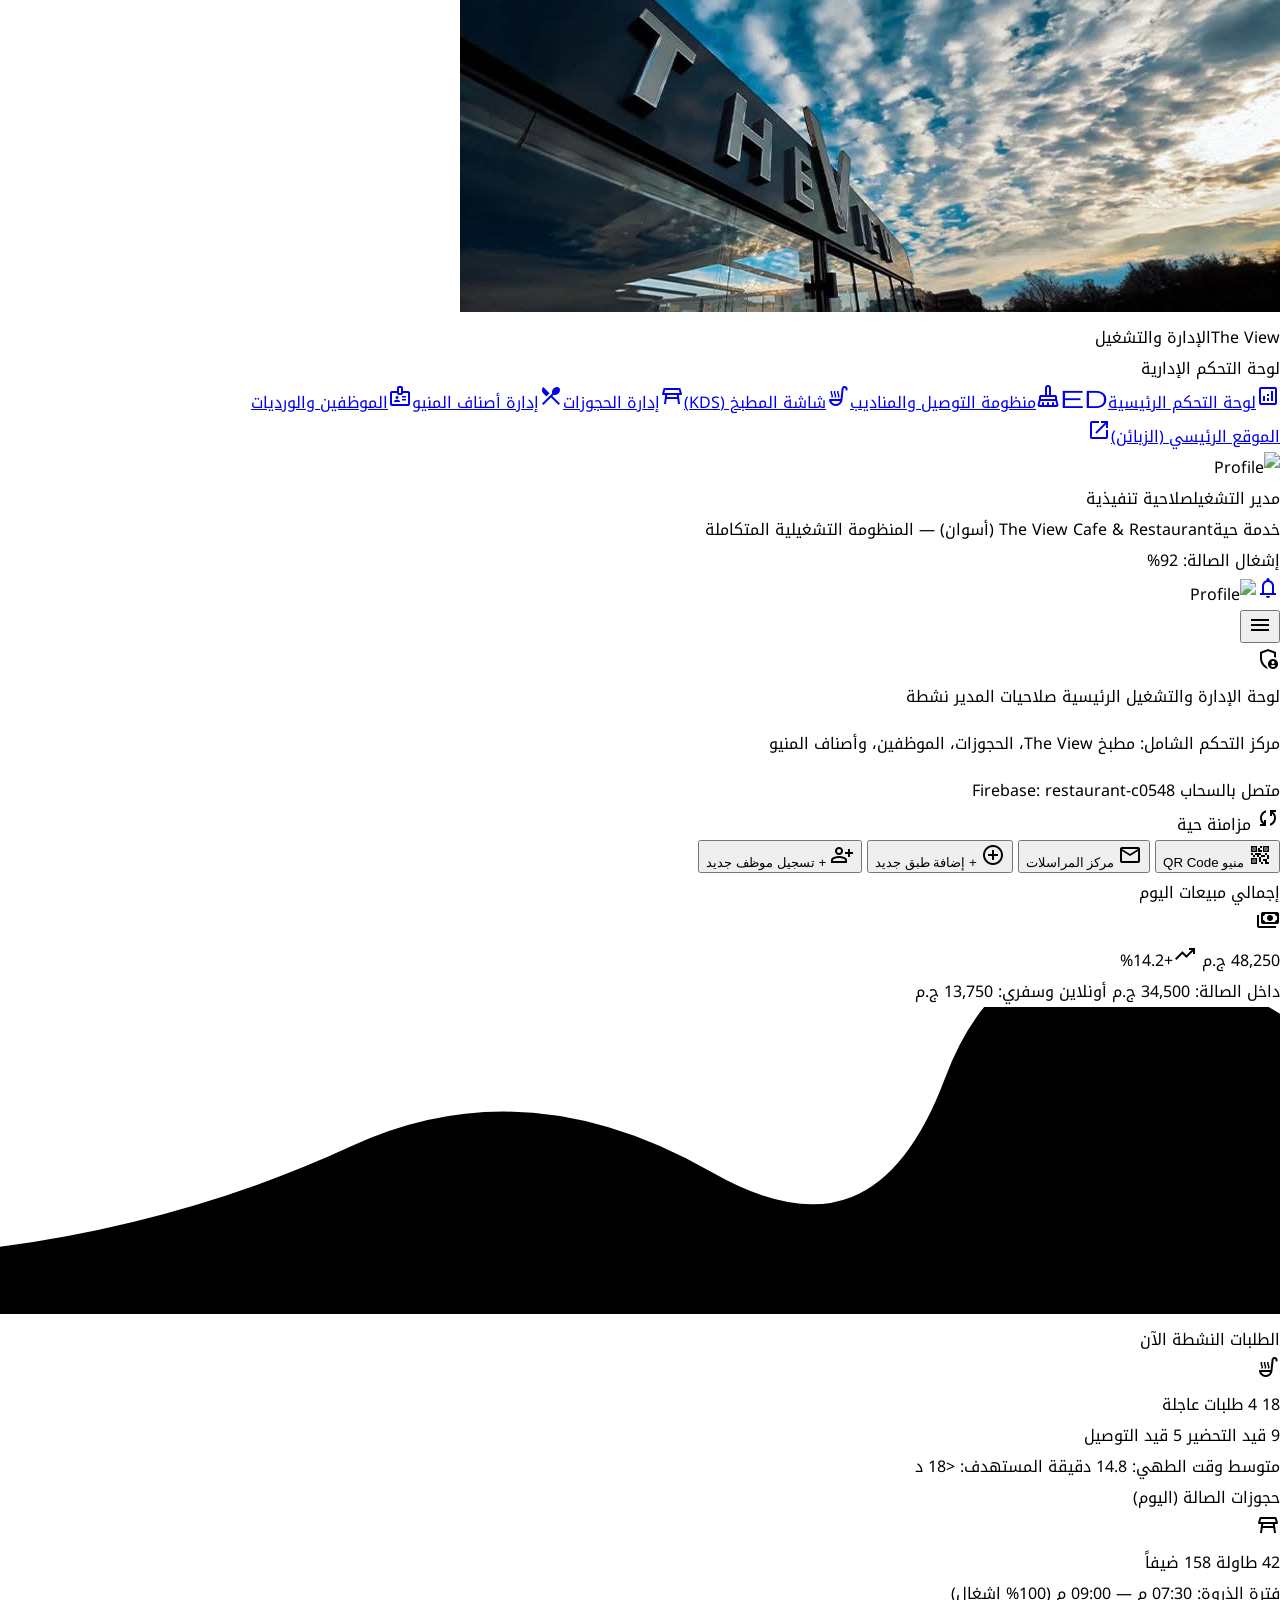
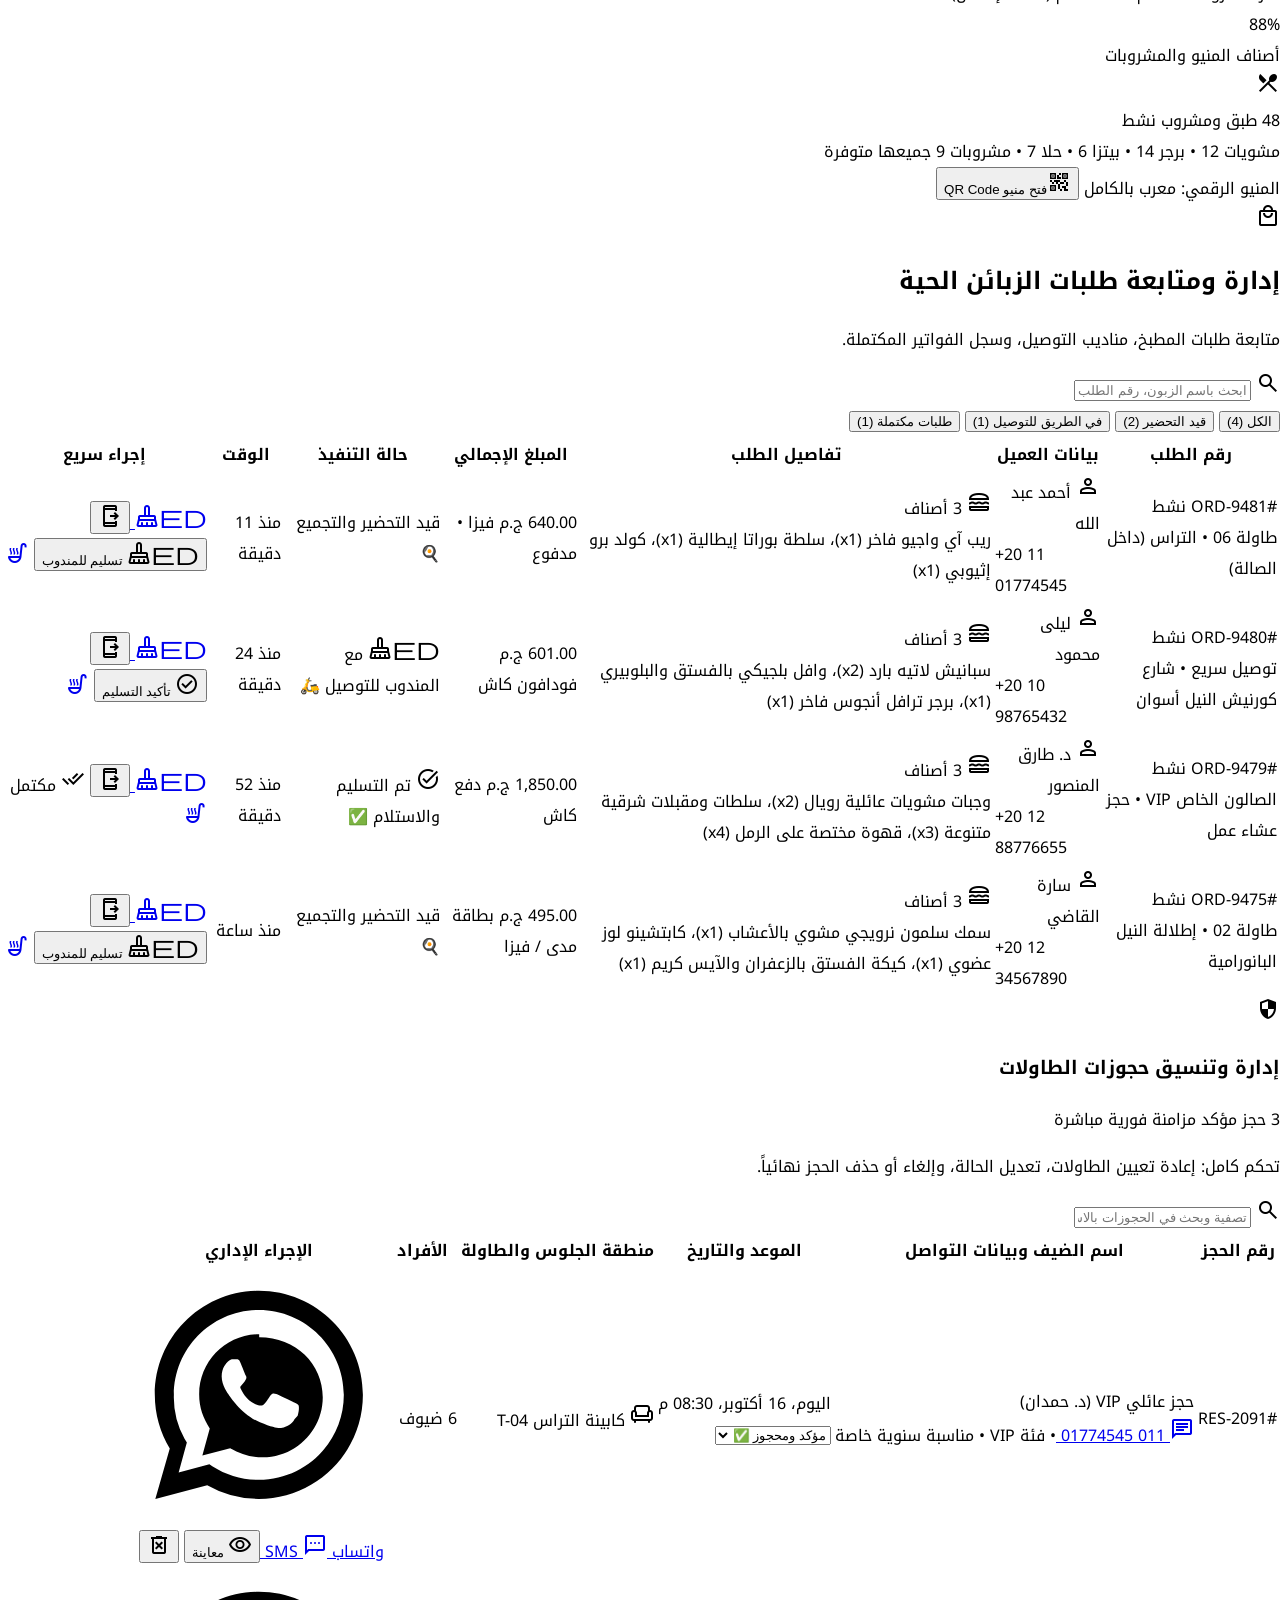
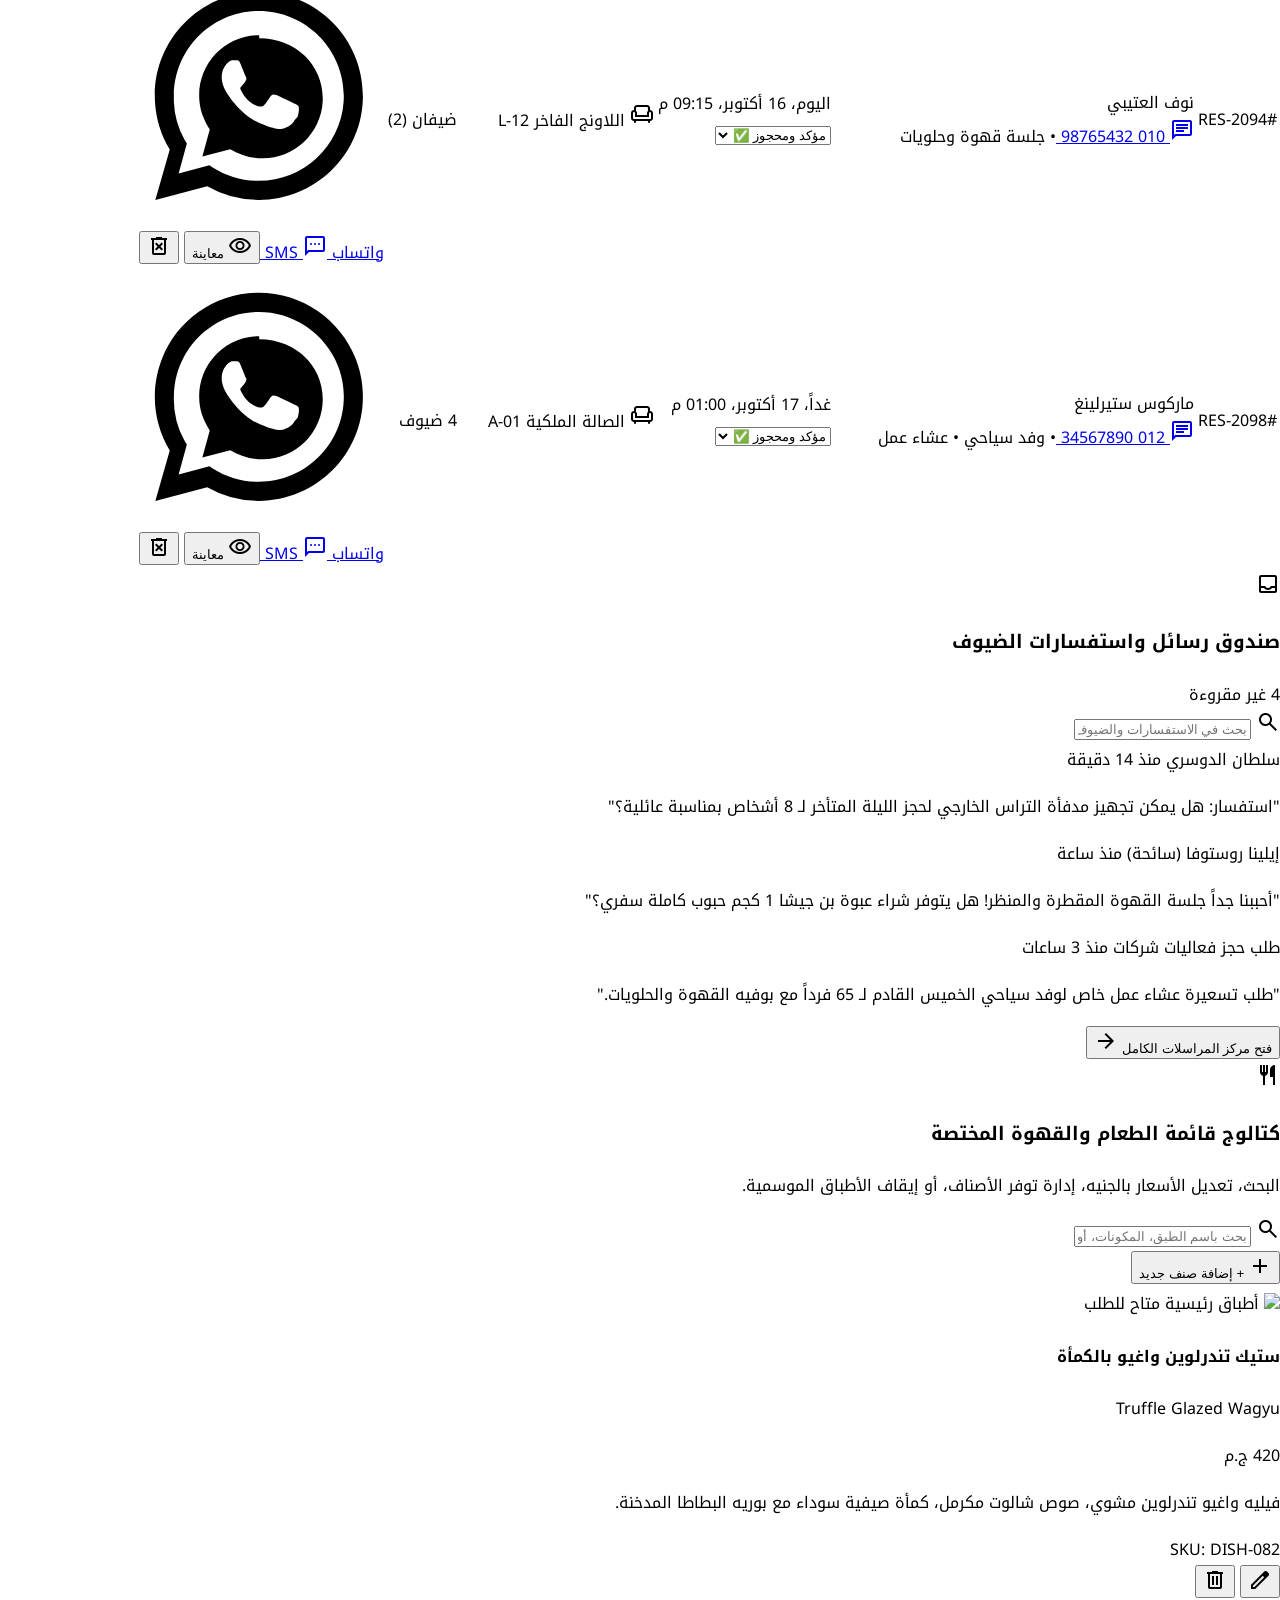
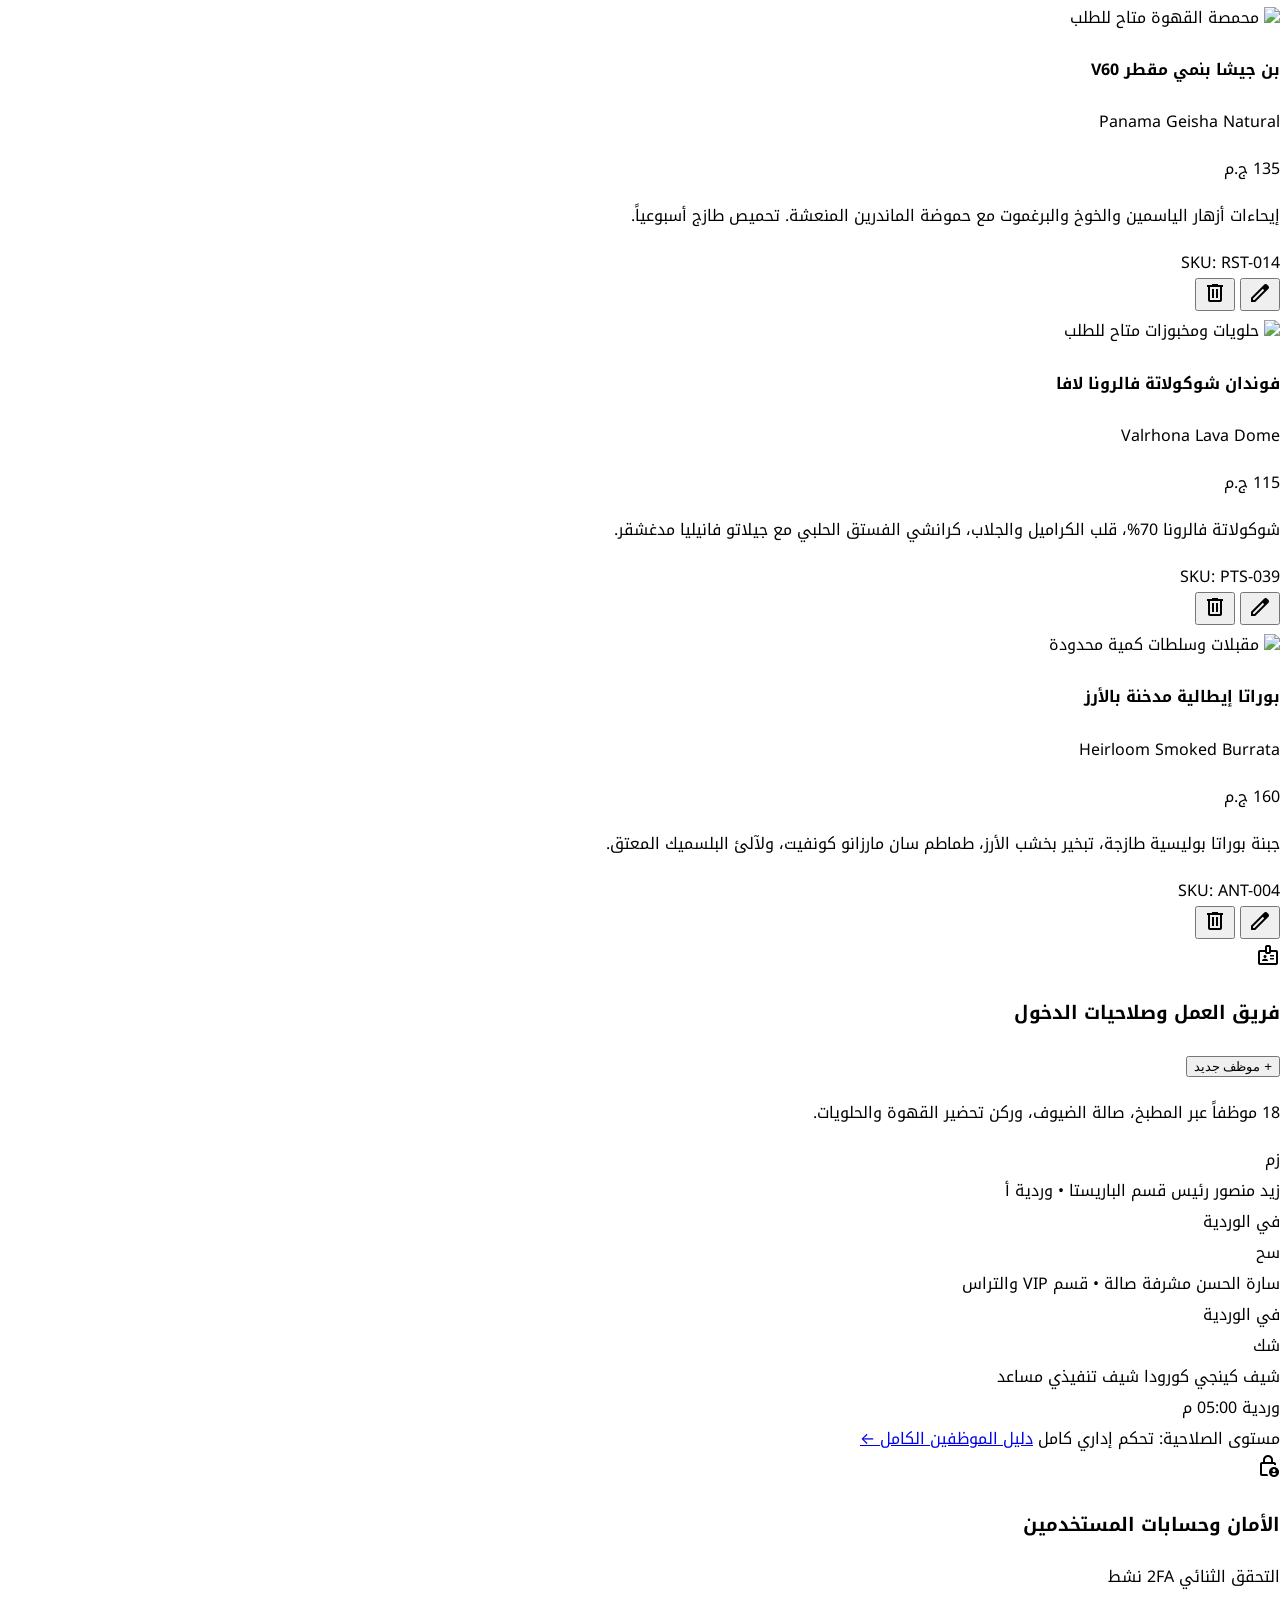
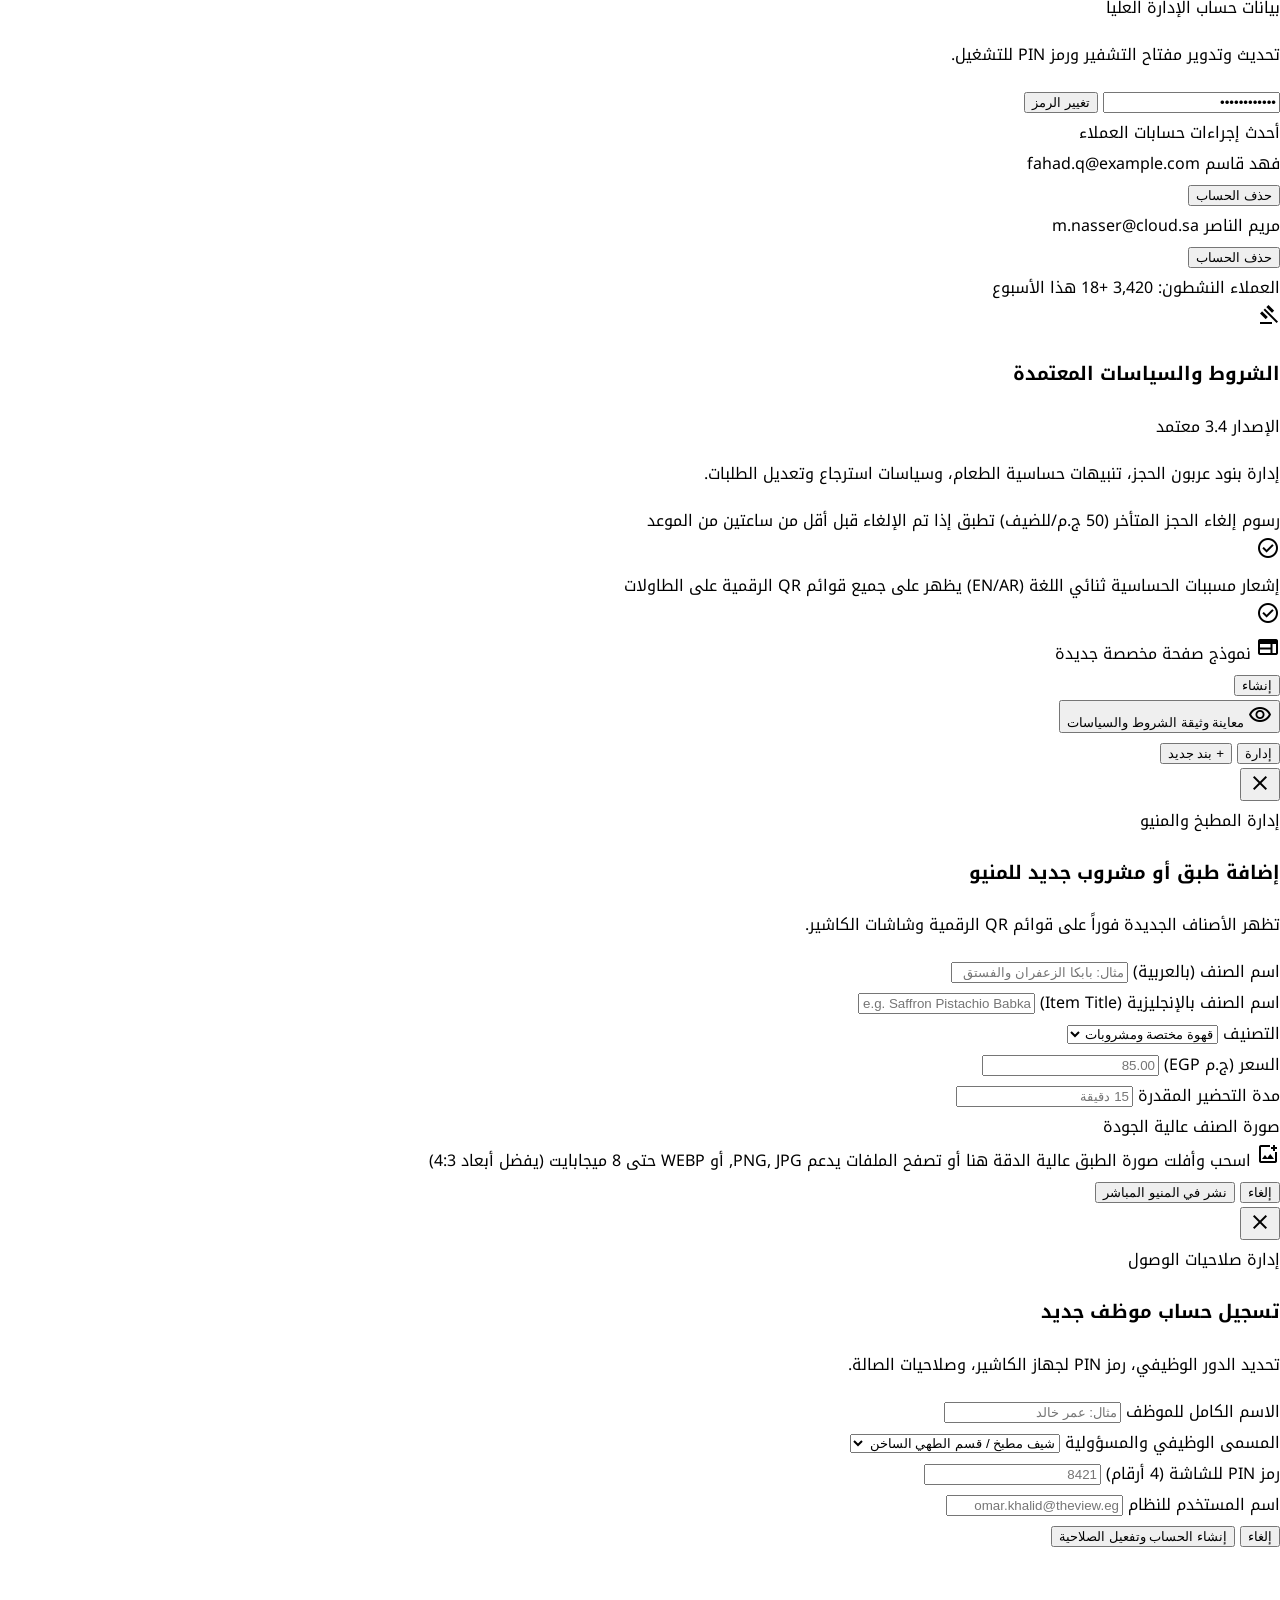
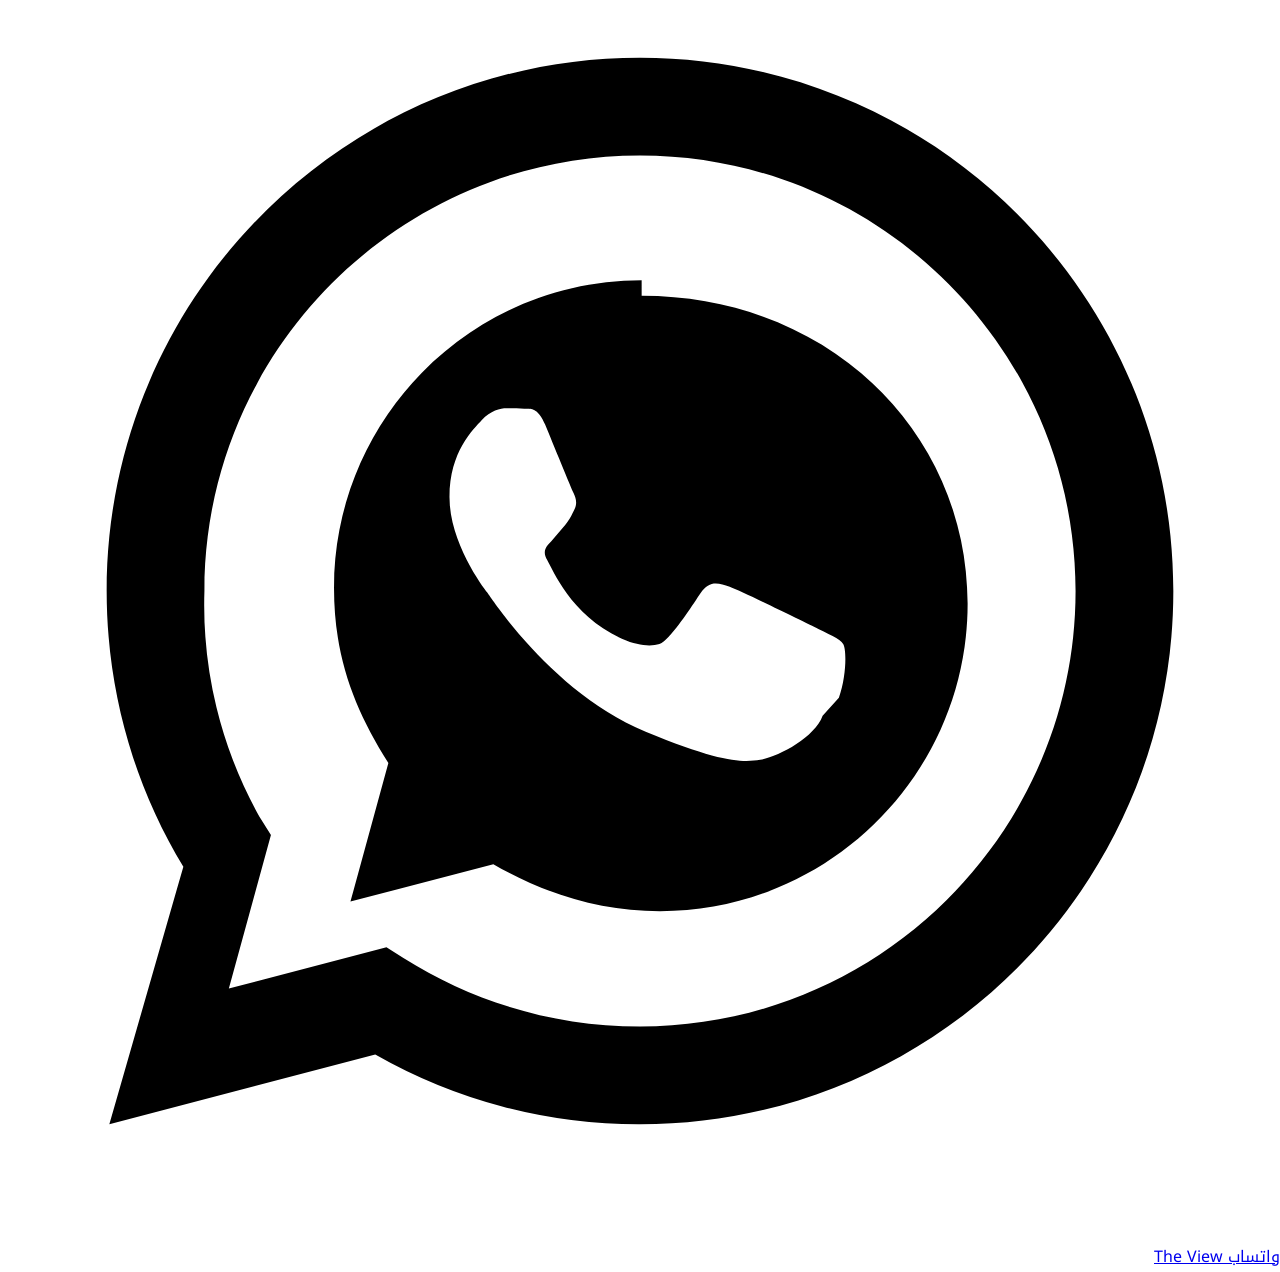
==== commit 8a215344: "Add files via upload" ====
--- a/admin.html
+++ b/admin.html
@@ -25,7 +25,7 @@
 <div class="flex items-center flex-wrap gap-2.5">
 <div class="flex items-center gap-1.5 px-3 py-1.5 rounded-lg bg-emerald-50 text-emerald-700 shadow-sm font-label-md text-label-md font-semibold">
 <span class="w-2 h-2 rounded-full bg-emerald-500 animate-pulse"></span>
-<span>متصل بالسحاب Firebase: view-restaurant-and-coffe</span>
+<span>متصل بالسحاب Firebase: restaurant-c0548</span>
 </div>
 <div class="flex items-center gap-1.5 px-3 py-1.5 rounded-lg bg-surface-container-lowest shadow-sm font-label-md text-label-md text-on-surface-variant">
 <span class="material-symbols-outlined text-sm text-secondary">sync</span>
--- a/css/style.css
+++ b/css/style.css
@@ -82,6 +82,43 @@
   animation: gentlePulse 2s infinite;
 }
 
+/* Mobile Navigation Drawer & Drawer Animations */
+#view-mobile-nav-drawer {
+  position: fixed;
+  inset: 0;
+  z-index: 9999;
+  transition: opacity 0.3s cubic-bezier(0.4, 0, 0.2, 1), visibility 0.3s ease;
+}
+
+#view-mobile-nav-drawer.drawer-closed {
+  opacity: 0;
+  visibility: hidden;
+  pointer-events: none;
+}
+
+#view-mobile-nav-drawer.drawer-open {
+  opacity: 1;
+  visibility: visible;
+  pointer-events: auto;
+}
+
+#view-mobile-drawer-panel {
+  position: fixed;
+  top: 0;
+  right: 0;
+  bottom: 0;
+  transition: transform 0.35s cubic-bezier(0.16, 1, 0.3, 1);
+  will-change: transform;
+}
+
+#view-mobile-nav-drawer.drawer-closed #view-mobile-drawer-panel {
+  transform: translateX(100%);
+}
+
+#view-mobile-nav-drawer.drawer-open #view-mobile-drawer-panel {
+  transform: translateX(0);
+}
+
 @media print {
   header, footer, #view-floating-whatsapp, nav, #stepperNav, #quickDateChips, .cal-day, #tablesContainer, #occasionChips, #primaryCtaBtn, .lg\:col-span-4 {
     display: none !important;
